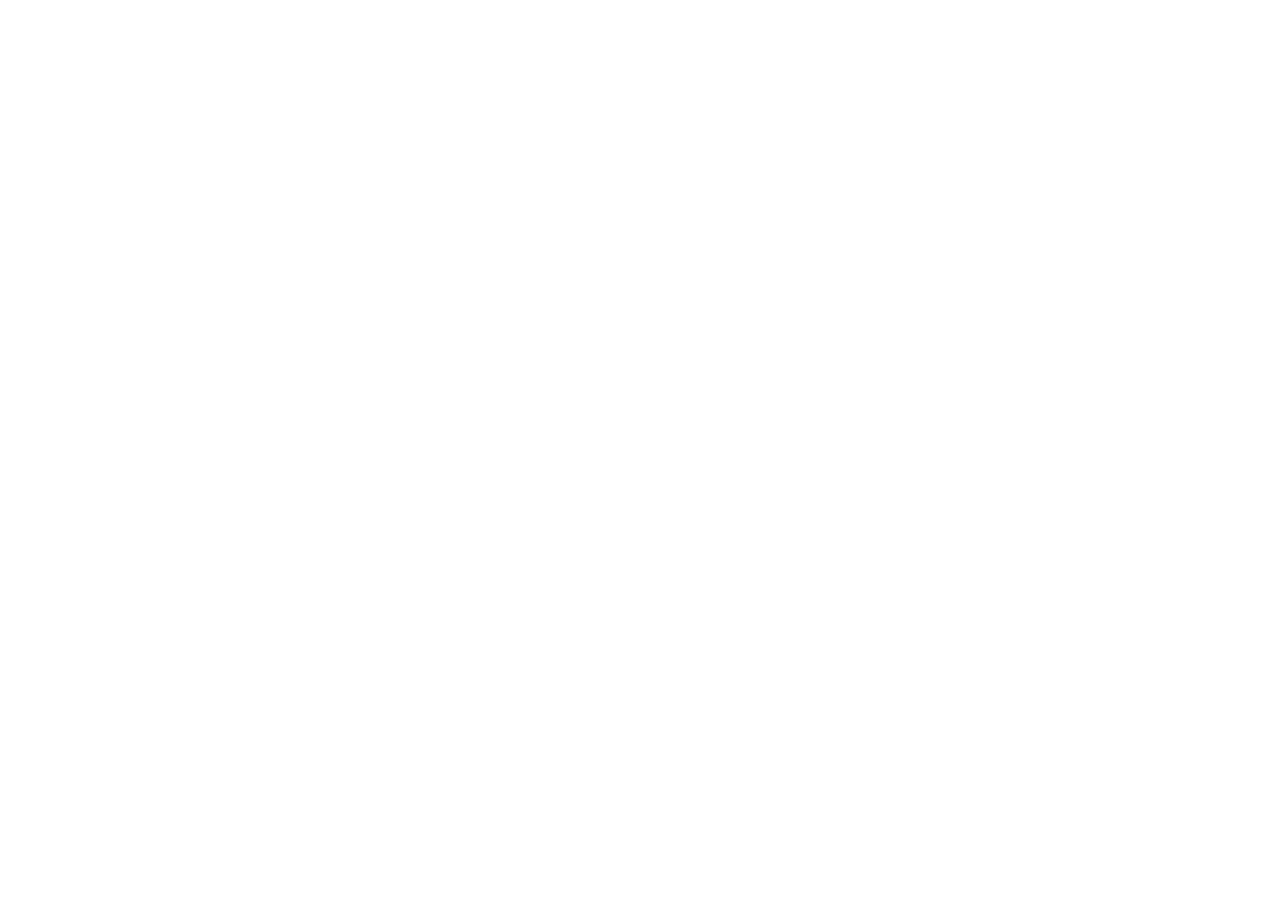
==== index.html @ e29e5796 "Initial webpage" ====
<!DOCTYPE html>
<html lang="en">
<head>
  <meta charset="UTF-8">
  <meta http-equiv="X-UA-Compatible" content="IE=edge">
  <meta name="viewport" content="width=device-width, initial-scale=1.0">
  <title>Express Wings</title>
</head>
<body>
  
</body>
</html>
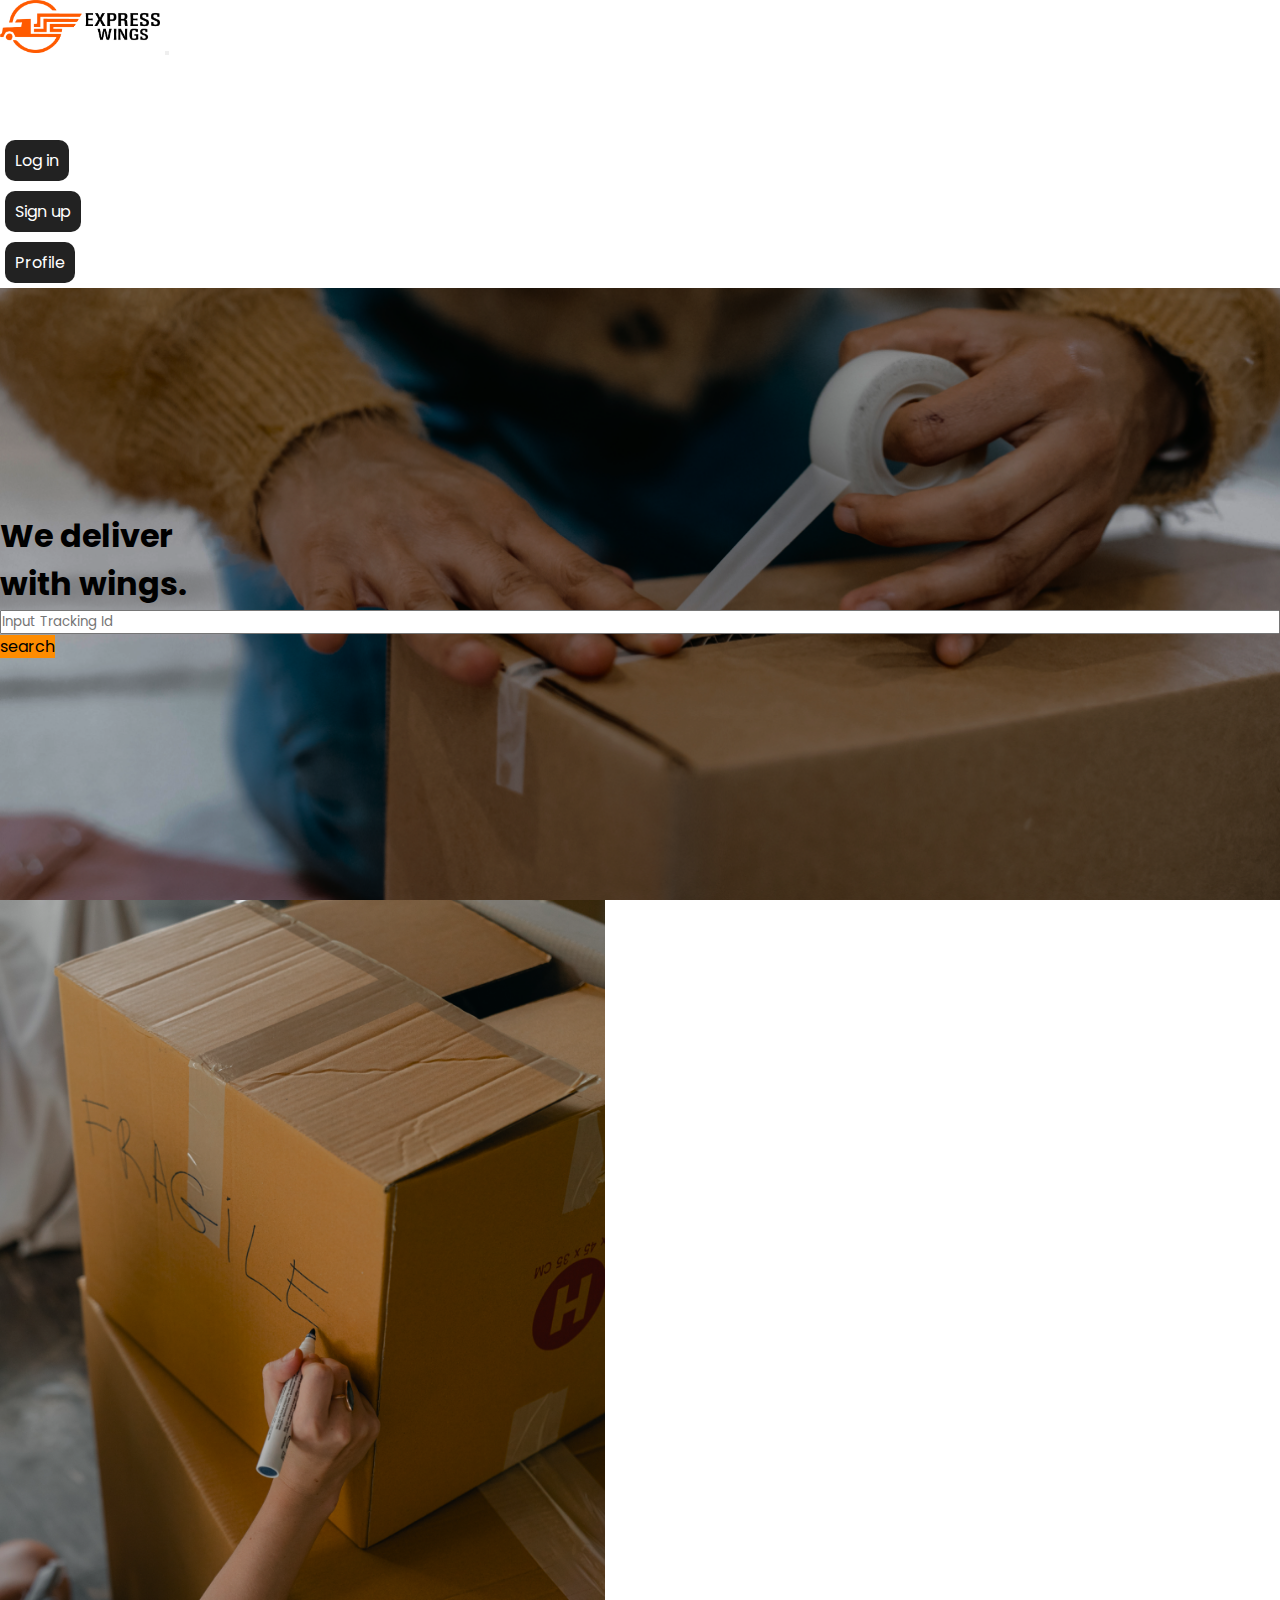
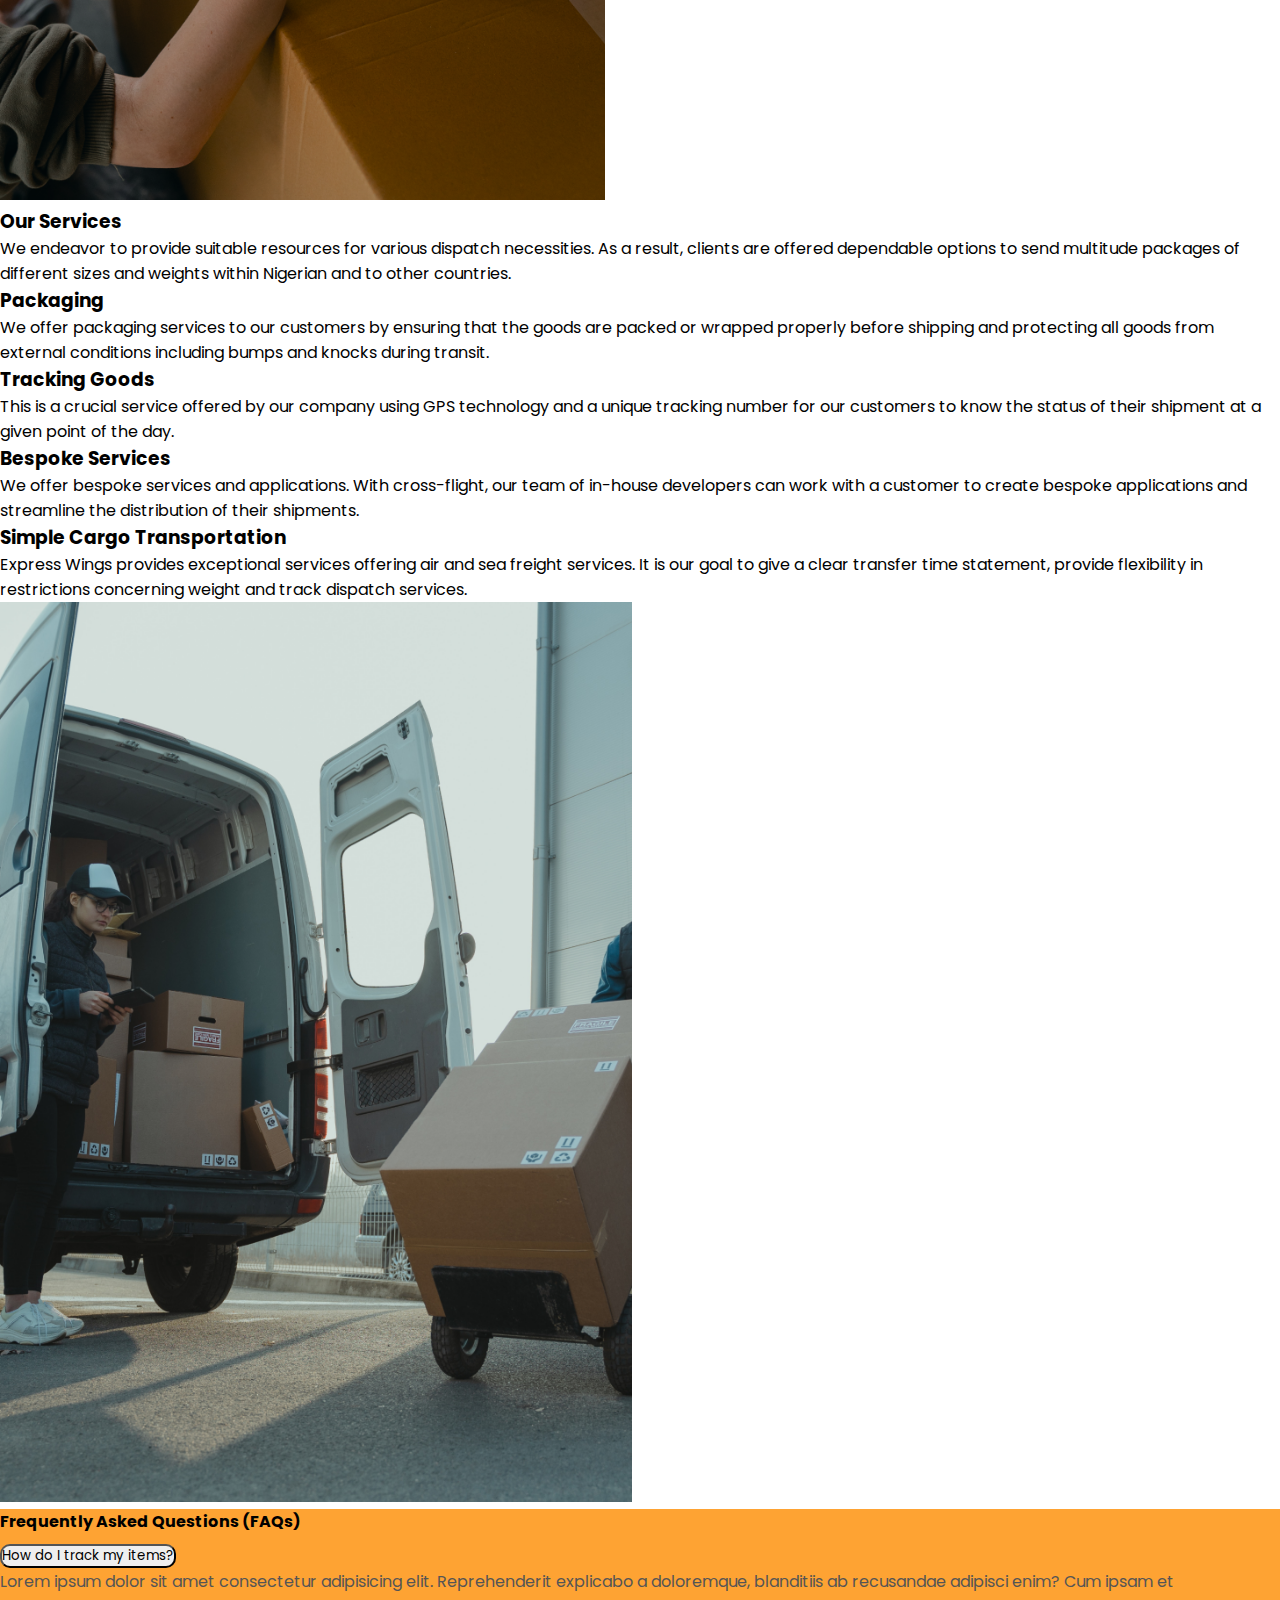
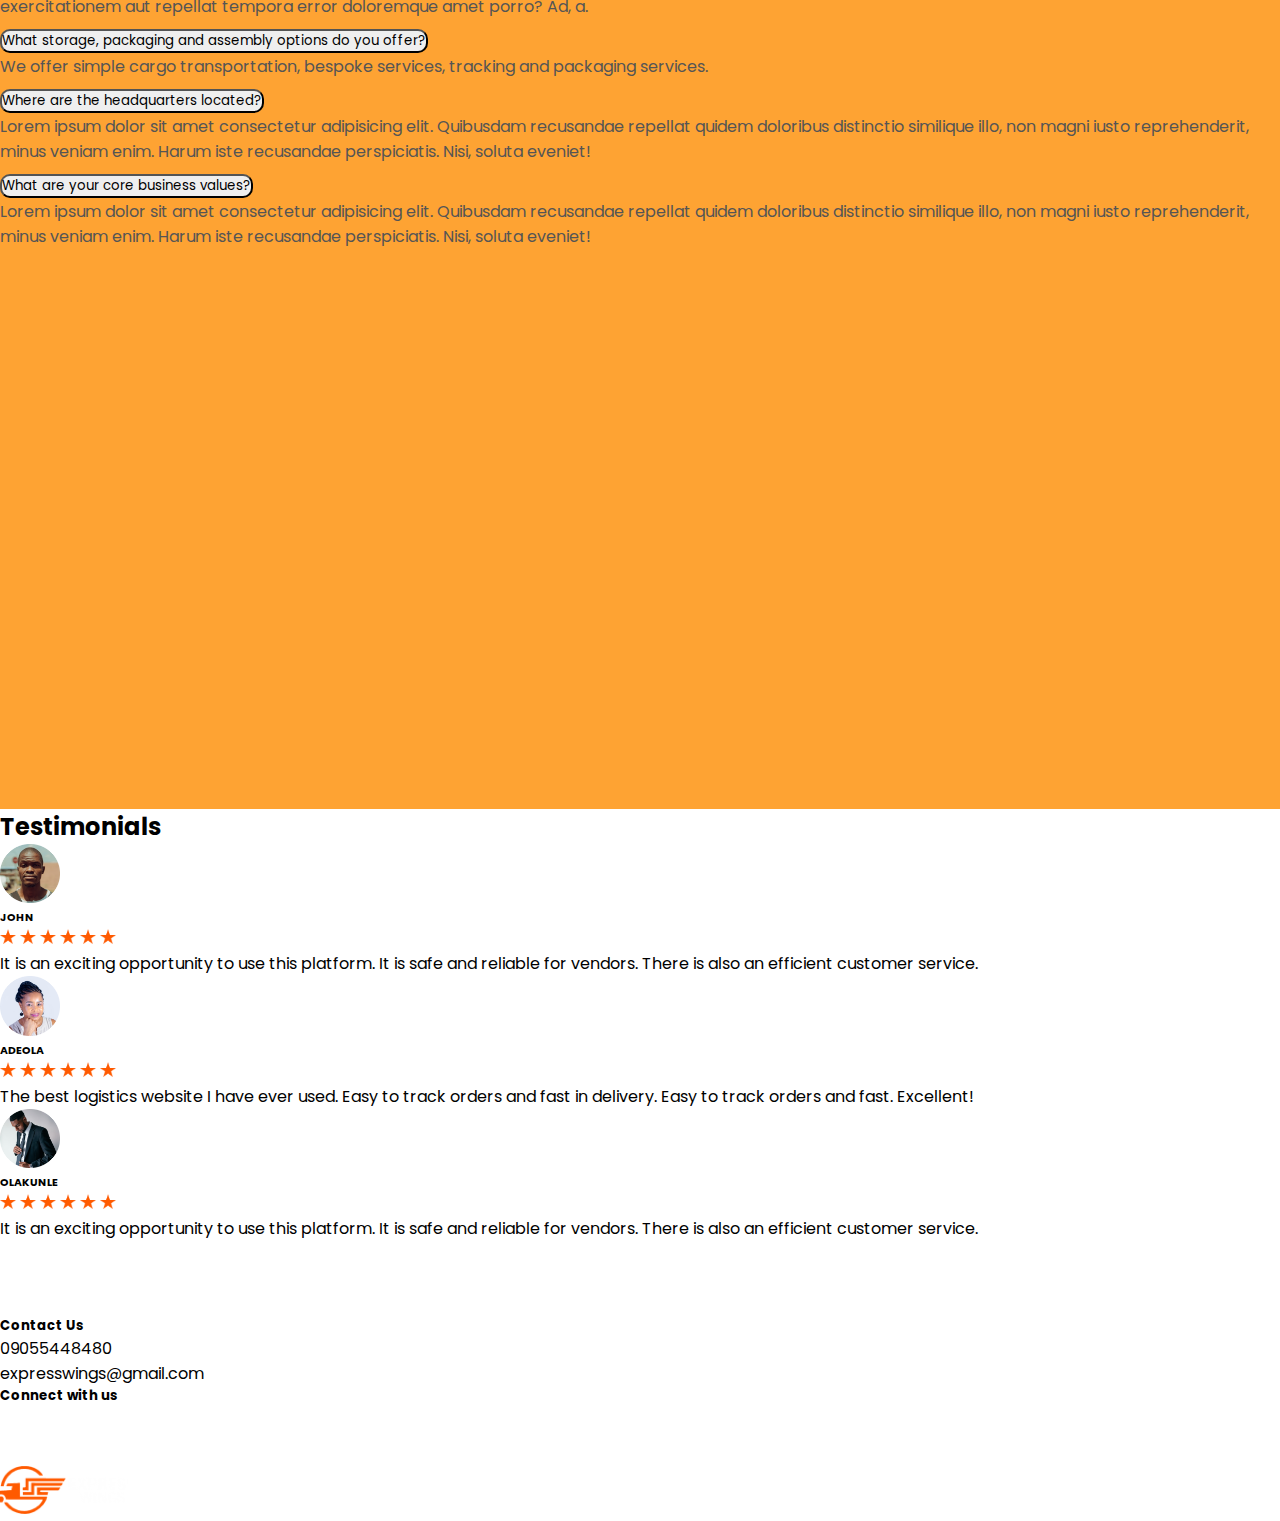
==== commit 98927425: "added other express wings webpage files" ====
--- a/index.html
+++ b/index.html
@@ -4,9 +4,260 @@
   <meta charset="UTF-8">
   <meta http-equiv="X-UA-Compatible" content="IE=edge">
   <meta name="viewport" content="width=device-width, initial-scale=1.0">
+  <link href="https://cdn.jsdelivr.net/npm/bootstrap@5.0.2/dist/css/bootstrap.min.css" rel="stylesheet" integrity="sha384-EVSTQN3/azprG1Anm3QDgpJLIm9Nao0Yz1ztcQTwFspd3yD65VohhpuuCOmLASjC" crossorigin="anonymous">
+    <link rel="stylesheet" href="style.css">
+    <link rel="stylesheet" href="./about-us/style.css">
+    <link rel="stylesheet" href="./sign-up/sign-up.css">
   <title>Express Wings</title>
 </head>
 <body>
+  <header>
+    <nav class="navbar navbar-expand-lg shadow-sm" id="heading">
+      <div class="container-fluid">
+        <a class="navbar-brand"></a> <img src="../images/expresswings-logo.png" alt="Express wings logo" class="img">
+        <button class="navbar-toggler" type="button" data-bs-toggle="collapse" data-bs-target="#navbarNav" aria-controls="navbarNav" aria-expanded="false" aria-label="Toggle navigation">
+          <span class="navbar-toggler-icon"></span>
+        </button>
+        <div class="collapse navbar-collapse" id="navbarNav">
+          <ul class="navbar-nav ms-auto">
+            <li class="nav-item">
+              <a class="nav-link active text-dark" aria-current="page" href="index.html">Home</a>
+            </li>
+            <li class="nav-item">
+              <a class="nav-link text-dark" href="./about-us/index.html">About us</a>
+            </li>
+            <li class="nav-item">
+              <a class="nav-link text-dark" href="./sorting/sorting.html">Sorting/Tracking</a>
+            </li>
+            <li class="nav-item">
+              <button class="pressme"><a href="sign-in.html" class="pressme-link">Log in</a></button>
+            </li>
+            <li class="nav-item">
+              <button class="pressme"><a href="../sign-up/sign-up.html" class="pressme-link">Sign up</a></button>
+            </li>
+            <li class="nav-item">
+              <button class="pressme"><a href="./profile/index.html" class="pressme-link">Profile</a></button>
+            </li>
+          </ul>
+        </div>
+      </div>
+    </nav>
+  </header>
+<!-- HERO SECTION -->
+  <section class="hero-section d-flex justify-content-center align-items-center">
+    <div class="w-100">
+      <div class="d-flex align-items-center justify-content-center">
+        <div>
+          <div class="text-white hero-info">
+            <h1 class="fs-1 text-center mb-5">We deliver <br /> with wings.</h1>
+            <div class="d-flex bg-light px-1 py-2 w-100 gap-4 rounded">
+              <input type="search" id="search" placeholder="Input Tracking Id" class="p-1 rounded border-0 ps-5">
+              <label for="search" class="btn bg-light pt-2 label-btn">search</label>
+            </div>
+          </div>
+        </div>
+      </div>
   
+      <div class="container ">
+        <div class="text-white d-flex justify-content-between hero-info-down">
+          <p>You Order</p>
+          <p>We Sort</p>
+          <p>We Transport</p>
+          <p>We Deliver</p>
+        </div>
+      </div>
+    </div>
+
+  </section>
+
+<!-- Services Offered -->
+  <section class="d-flex flex-column-reverse flex-md-row">
+    <div class="w-100">
+      <img src="./images/packaging.png" alt="Packaging services" class="w-100 services-img">
+    </div>
+    <div class="w-100 d-flex justify-content-center align-items-center">
+      <div class="d-flex flex-column w-75 align-items-center justify-content-center py-5 py-md-0">
+        <div class="mb-2 mb-lg-5">
+          <h3>Our Services</h3>
+          <p class="services-p">We endeavor to provide suitable resources for various dispatch necessities. As a result, clients are offered dependable options to send multitude packages of different sizes and weights within Nigerian and to other countries. </p>
+        </div>
+        <div class="mb-2 mb-lg-5">
+          <h3>Packaging</h3>
+          <p class="services-p">We offer packaging services to our customers by ensuring that the goods are packed or wrapped properly before shipping and protecting all goods from external conditions including bumps and knocks during transit.
+          </p>
+        </div>
+      </div>
+    </div>
+  </section>
+  <section class="d-flex flex-column flex-md-row">
+    <div class="w-100 d-flex justify-content-center align-items-center">
+      <div class="d-flex flex-column w-75 align-items-center justify-content-center py-5 py-md-0">
+        <div class="mb-1 mb-lg-5">
+          <h3>Tracking Goods</h3>
+          <p class="services-p">This is a crucial service offered by our company using GPS technology and a unique tracking number for our customers to know the status of their shipment at a given point of the day.</p>
+        </div>
+        <div class="mb-1 mb-lg-5">
+          <h3>Bespoke Services</h3>
+          <p class="services-p">We offer bespoke services and applications. With cross-flight, our team of in-house developers can work with a customer to create bespoke applications and streamline the distribution of their shipments.</p>
+        </div>
+        <div class="mb-1">
+          <h3>Simple Cargo Transportation</h3>
+          <p class="services-p">Express Wings provides exceptional services offering air and sea freight services. It is our goal to give a clear transfer time statement, provide flexibility in restrictions concerning weight and track dispatch services.</p>
+        </div>
+      </div>
+    </div>
+    <div class="w-100">
+      <img src="./images/tracking.png" alt="Tracking services" class="w-100 services-img">
+    </div>
+  </section>
+
+  <!-- Accordion -->
+  <section class="accord-sec w-100 d-flex justify-content-center align-items-center py-md-0 py-5">
+    <div class="accord-div w-50">
+      <h4 class="text-center text-white mb-5">Frequently Asked Questions (FAQs)</h4>
+      <div class="accordion accordion-flush" id="accordionExample">
+        <div class="accordion-item mb-3">
+          <h2 class="accordion-header" id="headingOne">
+            <button class="accordion-button" type="button" data-bs-toggle="collapse" data-bs-target="#collapseOne" aria-expanded="true" aria-controls="collapseOne">
+              How do I track my items?
+            </button>
+          </h2>
+          <div id="collapseOne" class="accordion-collapse collapse show" aria-labelledby="headingOne" data-bs-parent="#accordionExample">
+            <div class="accordion-body">
+              Lorem ipsum dolor sit amet consectetur adipisicing elit. Reprehenderit explicabo a doloremque, blanditiis ab recusandae adipisci enim? Cum ipsam et exercitationem aut repellat tempora error doloremque amet porro? Ad, a.
+            </div>
+          </div>
+        </div>
+        <div class="accordion-item mb-3">
+          <h2 class="accordion-header" id="headingTwo">
+            <button class="accordion-button collapsed" type="button" data-bs-toggle="collapse" data-bs-target="#collapseTwo" aria-expanded="false" aria-controls="collapseTwo">
+              What storage, packaging and assembly options do you offer?
+            </button>
+          </h2>
+          <div id="collapseTwo" class="accordion-collapse collapse" aria-labelledby="headingTwo" data-bs-parent="#accordionExample">
+            <div class="accordion-body">
+              We offer simple cargo transportation, bespoke services, tracking and packaging services.
+            </div>
+          </div>
+        </div>
+        <div class="accordion-item mb-3">
+          <h2 class="accordion-header" id="headingThree">
+            <button class="accordion-button collapsed" type="button" data-bs-toggle="collapse" data-bs-target="#collapseThree" aria-expanded="false" aria-controls="collapseThree">
+              Where are the headquarters located?
+            </button>
+          </h2>
+          <div id="collapseThree" class="accordion-collapse collapse" aria-labelledby="headingThree" data-bs-parent="#accordionExample">
+            <div class="accordion-body">
+              Lorem ipsum dolor sit amet consectetur adipisicing elit. Quibusdam recusandae repellat quidem doloribus distinctio similique illo, non magni iusto reprehenderit, minus veniam enim. Harum iste recusandae perspiciatis. Nisi, soluta eveniet!
+            </div>
+          </div>
+        </div>
+        <div class="accordion-item">
+          <h2 class="accordion-header" id="headingFour">
+            <button class="accordion-button collapsed" type="button" data-bs-toggle="collapse" data-bs-target="#collapseFour" aria-expanded="false" aria-controls="collapseFour">
+              What are your core business values?
+            </button>
+          </h2>
+          <div id="collapseFour" class="accordion-collapse collapse" aria-labelledby="headingFour" data-bs-parent="#accordionExample">
+            <div class="accordion-body">
+              Lorem ipsum dolor sit amet consectetur adipisicing elit. Quibusdam recusandae repellat quidem doloribus distinctio similique illo, non magni iusto reprehenderit, minus veniam enim. Harum iste recusandae perspiciatis. Nisi, soluta eveniet!
+            </div>
+          </div>
+        </div>
+      </div>
+    </div>
+  </section>
+
+
+  <!-- Testimonials -->
+  <section class="container py-5">
+    <h2 class="text-center m-5">Testimonials</h2>
+    <div class="d-flex flex-column flex-md-row gap-3">
+      <div class="text-start shadow-sm">
+        <div class="card-body">
+          <div class="d-flex gap-4 mb-3">
+            <div><img src="./images/john.png" alt="John" class="rounded-circle card-img"></div>
+            <div>
+              <h6 class="card-title">JOHN</h6>
+              <img src="./images/star.png" alt="star">
+              <img src="./images/star.png" alt="star">
+              <img src="./images/star.png" alt="star">
+              <img src="./images/star.png" alt="star">
+              <img src="./images/star.png" alt="star">
+              <img src="./images/star.png" alt="star">
+            </div>
+          </div>
+          <p class="card-text">It is an exciting opportunity to use this platform. It is safe and reliable for vendors. There is also an efficient customer service.</p>
+        </div>
+      </div>
+      <div class="text-start shadow-sm">
+        <div class="card-body">
+          <div class="d-flex gap-4 mb-3">
+            <div><img src="./images/adeola.png" alt="adeola" class="rounded-circle card-img"></div>
+            <div>
+              <h6 class="card-title">ADEOLA</h6>
+              <img src="./images/star.png" alt="star">
+              <img src="./images/star.png" alt="star">
+              <img src="./images/star.png" alt="star">
+              <img src="./images/star.png" alt="star">
+              <img src="./images/star.png" alt="star">
+              <img src="./images/star.png" alt="star">
+            </div>
+          </div>
+          <p class="card-text">The best logistics website I have ever used. Easy to track orders and fast in delivery. Easy to track orders and fast. Excellent! </p>
+        </div>
+      </div>
+      <div class="text-start shadow-sm">
+        <div class="card-body">
+          <div class="d-flex gap-4 mb-3">
+            <div><img src="./images/olakunle.png" alt="olakunle" class="rounded-circle card-img"></div>
+            <div>
+              <h6 class="card-title">OLAKUNLE</h6>
+              <img src="./images/star.png" alt="star">
+              <img src="./images/star.png" alt="star">
+              <img src="./images/star.png" alt="star">
+              <img src="./images/star.png" alt="star">
+              <img src="./images/star.png" alt="star">
+              <img src="./images/star.png" alt="star">
+            </div>
+          </div>
+          <p class="card-text">It is an exciting opportunity to use this platform. It is safe and reliable for vendors. There is also an efficient customer service.</p>
+        </div>
+      </div>
+    </div>
+  </section>
+
+  <!-- Footer -->
+  <footer class="bg-dark text-white py-5">
+    <div class="container d-flex flex-column flex-md-row justify-content-between gap-5">
+      <div>
+        <ul class="p-0 about-lists">
+          <li><a href="#">About Services</a></li>
+          <li><a href="#">Terms and Conditions</a></li>
+          <li><a href="#">Blog</a></li>
+        </ul>
+      </div>
+      <div>
+        <h5>Contact Us</h5>
+        <p class="mb-0">09055448480</p>
+        <p>expresswings@gmail.com</p>
+      </div>
+      <div>
+        <h5 class="mb-5">Connect with  us</h5>
+        <a href="#"><img src="../images/facebook.png" alt="facebook"></a>
+        <a href="#"><img src="../images/Twitter.png" alt="twitter" class="ms-3"></a>
+        <a href="#"><img src="../images/Instagram.png" alt="facebook"></a>
+      </div>
+    </div>
+    <div class="d-flex justify-content-center">
+      <img src="../images/about-logo.png" alt="Logo" class="me-5 footer-img">
+    </div>
+  </footer>
+
+  <script
+      src="https://cdn.jsdelivr.net/npm/bootstrap@5.1.3/dist/js/bootstrap.bundle.min.js"
+      integrity="sha384-ka7Sk0Gln4gmtz2MlQnikT1wXgYsOg+OMhuP+IlRH9sENBO0LRn5q+8nbTov4+1p"
+      crossorigin="anonymous"
+    ></script>
 </body>
 </html>--- a/style.css
+++ b/style.css
@@ -0,0 +1,82 @@
+@import url('https://fonts.googleapis.com/css2?family=Poppins:ital,wght@0,100;0,200;0,300;0,400;0,500;0,600;0,700;0,800;0,900;1,100;1,200;1,300;1,400;1,500;1,600;1,700;1,800;1,900&family=Roboto:ital,wght@0,100;0,300;0,400;1,100;1,300;1,400&display=swap');
+
+* {
+  padding: 0;
+  margin: 0;
+  box-sizing: border-box;
+}
+
+
+.hero-section {
+  background-image: url(./images/hero.png);
+  background-position: center;
+  background-repeat: no-repeat;
+  background-size: cover;
+  width: 100%;
+  height: 100vh;
+
+}
+
+.hero-info {
+  height: fit-content;
+  width: 100%;
+  padding-top: 40%;
+}
+
+.hero-info-down {
+  padding-top: 20%;
+}
+
+
+#search {
+  width: 100%;
+}
+
+.label-btn {
+  background-color: rgb(254, 140, 0) !important;
+}
+
+/* Services */
+.services-p {
+  font-size: 1rem;
+}
+
+.services-img {
+  height: 100vh;
+}
+
+.card-img{
+  width: 60px;
+}
+
+h6 ~ img {
+  width: 16px;
+}
+
+/* Accordion */
+.accord-sec {
+  background-color: rgba(254, 140, 0, 0.8) !important;
+  height: 100vh;
+}
+
+.accordion-item, .accordion-button {
+  border-radius: 10px !important;
+}
+
+.accordion-body {
+  color: #555 !important;
+}
+
+@media screen and (max-width:580px){
+  .accord-div {
+    width: 90% !important;
+  }
+
+  .services-img {
+    height: 500px;
+  }
+
+  .accord-sec {
+    height: fit-content;
+  }
+}--- a/about-us/style.css
+++ b/about-us/style.css
@@ -0,0 +1,86 @@
+
+@import url('https://fonts.googleapis.com/css2?family=Poppins:wght@400;600;700&display=swap');
+
+
+* {
+  box-sizing: border-box;
+  padding: 0;
+  margin: 0;
+  font-family: 'Poppins', sans-serif;
+}
+
+.about-body {
+  width: 100%;
+  background-color: #fff !important;
+  background-image: none !important;
+}
+/* Hero section */
+
+.hero-sec {
+  height: 100vh;
+  width: 100%;
+}
+
+.img-div {
+  width: 100%;
+}
+
+.img-div img {
+  width: 70%;
+}
+/* Section 2 */
+
+.sec-2 {
+  background: url(../images/about-us-2.png);
+  background-repeat: no-repeat;
+  background-size: cover;
+  background-position: center;
+  height: 500px;
+  width: 100%;
+}
+
+.sec-2-div {
+  font-size: 10%;
+}
+
+.button {
+  background-color: rgb(223, 134, 26) !important;
+}
+
+
+
+/* Footer */
+
+.about-lists {
+  list-style-type: none;
+}
+
+li a {
+  color: #fff;
+  text-decoration: none;
+  font-size: 1rem;
+}
+
+.footer-img {
+  margin-top: 20px;
+  width: 8rem;
+}
+
+@media screen and (max-width: 768px) {
+  .hero-sec {
+    height: fit-content;
+  }
+
+  .img-div img {
+    width: 70%;
+  }
+
+  .hero-info {
+    width: 100% !important;
+    font-size: 1rem;
+  }
+
+  .footer-img {
+    margin-top: 50px;
+  }
+}--- a/sign-up/sign-up.css
+++ b/sign-up/sign-up.css
@@ -0,0 +1,127 @@
+@import url('https://fonts.googleapis.com/css2?family=Poppins:ital,wght@0,100;0,200;0,300;0,400;0,500;0,600;0,700;0,800;0,900;1,100;1,200;1,300;1,400;1,500;1,600;1,700;1,800;1,900&family=Roboto:ital,wght@0,100;0,300;0,400;1,100;1,300;1,400&display=swap');
+
+* {
+  padding: 0;
+  margin: 0;
+  box-sizing: border-box;
+}
+
+.body {
+  background-image: url(../images/background.png);
+  background-position: center;
+  background-repeat: no-repeat;
+  background-size: cover;
+  width: 100%;
+}
+
+/* Navigation */
+
+#heading{
+  background-color: white;
+  position: fixed;
+  top: 0;
+  left: 0;
+  right: 0;
+  z-index: 5;
+}
+
+.navbar{
+  font-weight: 200;
+}
+
+.img{
+  width: 10rem;
+}
+
+.pressme{
+  background-color:#222;
+  color: white;
+  border-radius: 10px;
+  border: none;
+  margin: 5px;
+  padding: 8px 10px;
+
+}
+
+.pressme:hover{
+  background-color: #222;
+}
+
+
+.pressme-link {
+  text-decoration: none;
+  color: #fff;
+}
+/* FORM */
+
+.form-div {
+  width: 100%;
+  height: 100vh;
+}
+
+.form {
+  width: 50%;
+  height: fit-content;
+  padding: 2% 3%;
+  background-color: rgba(254, 140, 0, 0.7);
+  font-size: 0.9rem;
+  font-weight: bold;
+}
+
+#submit {
+  background-color: #333;
+  color: #fff;
+  border: 3px solid #333;
+  transition: 1s;
+}
+
+#submit:hover {
+  background-color: #222;
+}
+
+.link {
+  color: #fff;
+  font-size: 14px;
+  text-decoration: none;
+}
+.link:hover {
+  color: #333;
+}
+
+/* Password recovery */
+.my-btn {
+  background-color: rgba(254, 140, 0, 0.7); 
+  border-color: rgba(254, 140, 0, 0.7);
+  width: 100%;
+  border: none;
+  transition: 1s;
+}
+
+.my-btn:hover {
+  background-color: rgba(223, 134, 26, 0.7); 
+}
+
+.my-btn a {
+  text-decoration: none;
+}
+
+/* FOOTER */
+
+.about-lists {
+  list-style-type: none;
+}
+
+.about-link {
+  color: #fff;
+  text-decoration: none;
+  font-size: 1rem;
+}
+
+
+@media screen and (max-width: 768px) {
+  .form {
+    width: 80%;
+  }
+}
+
+
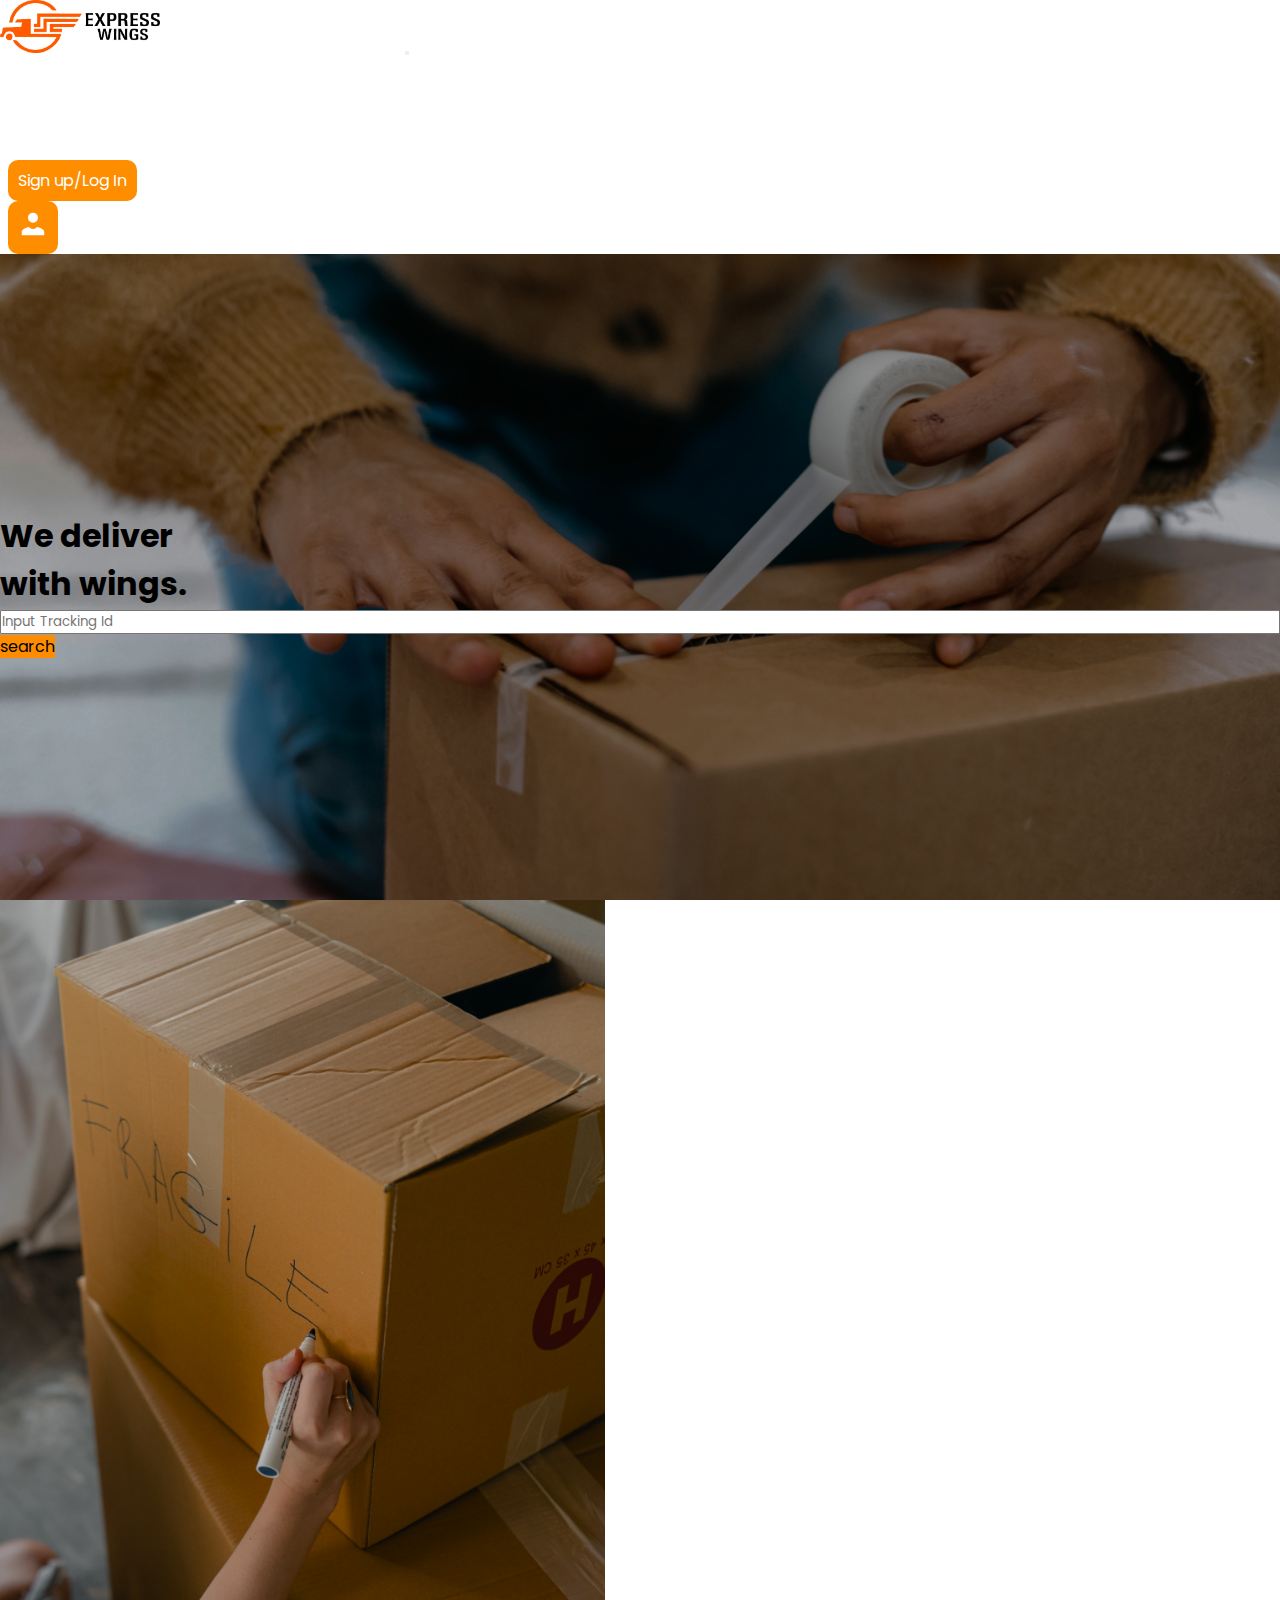
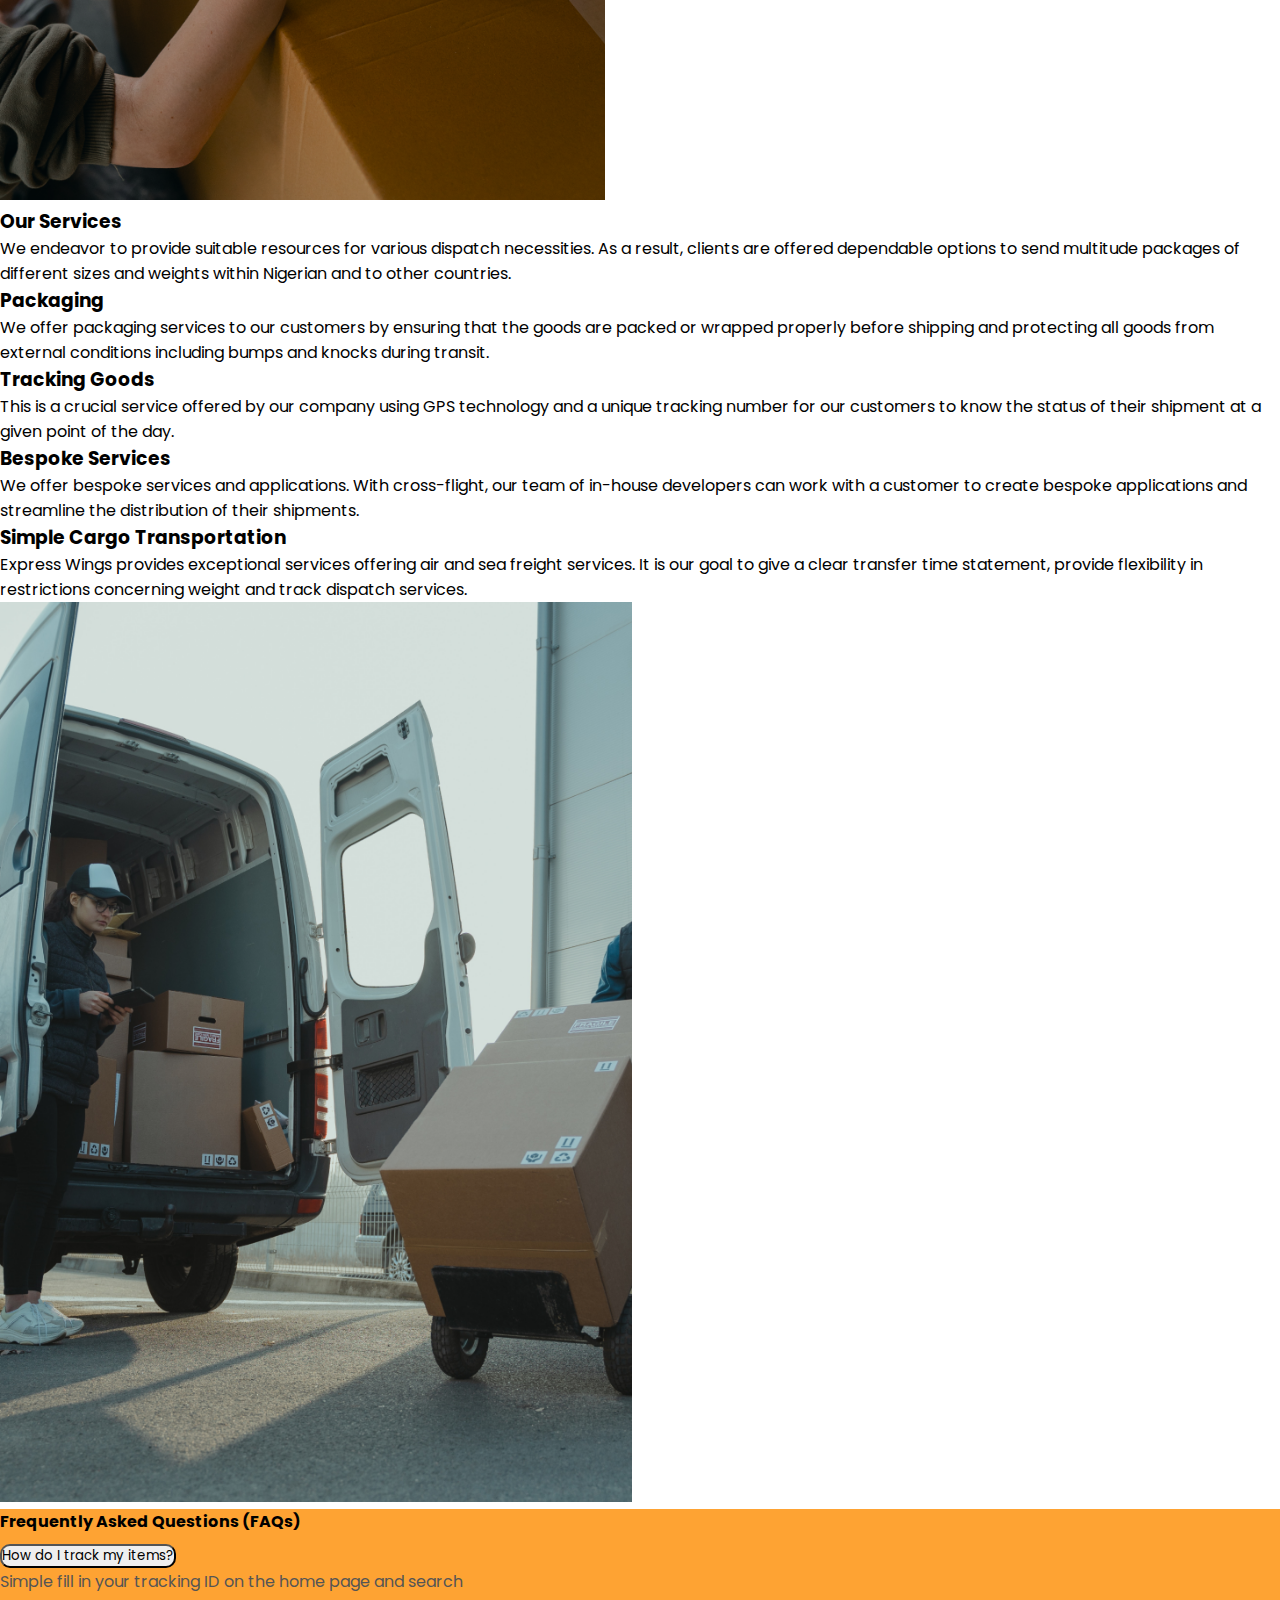
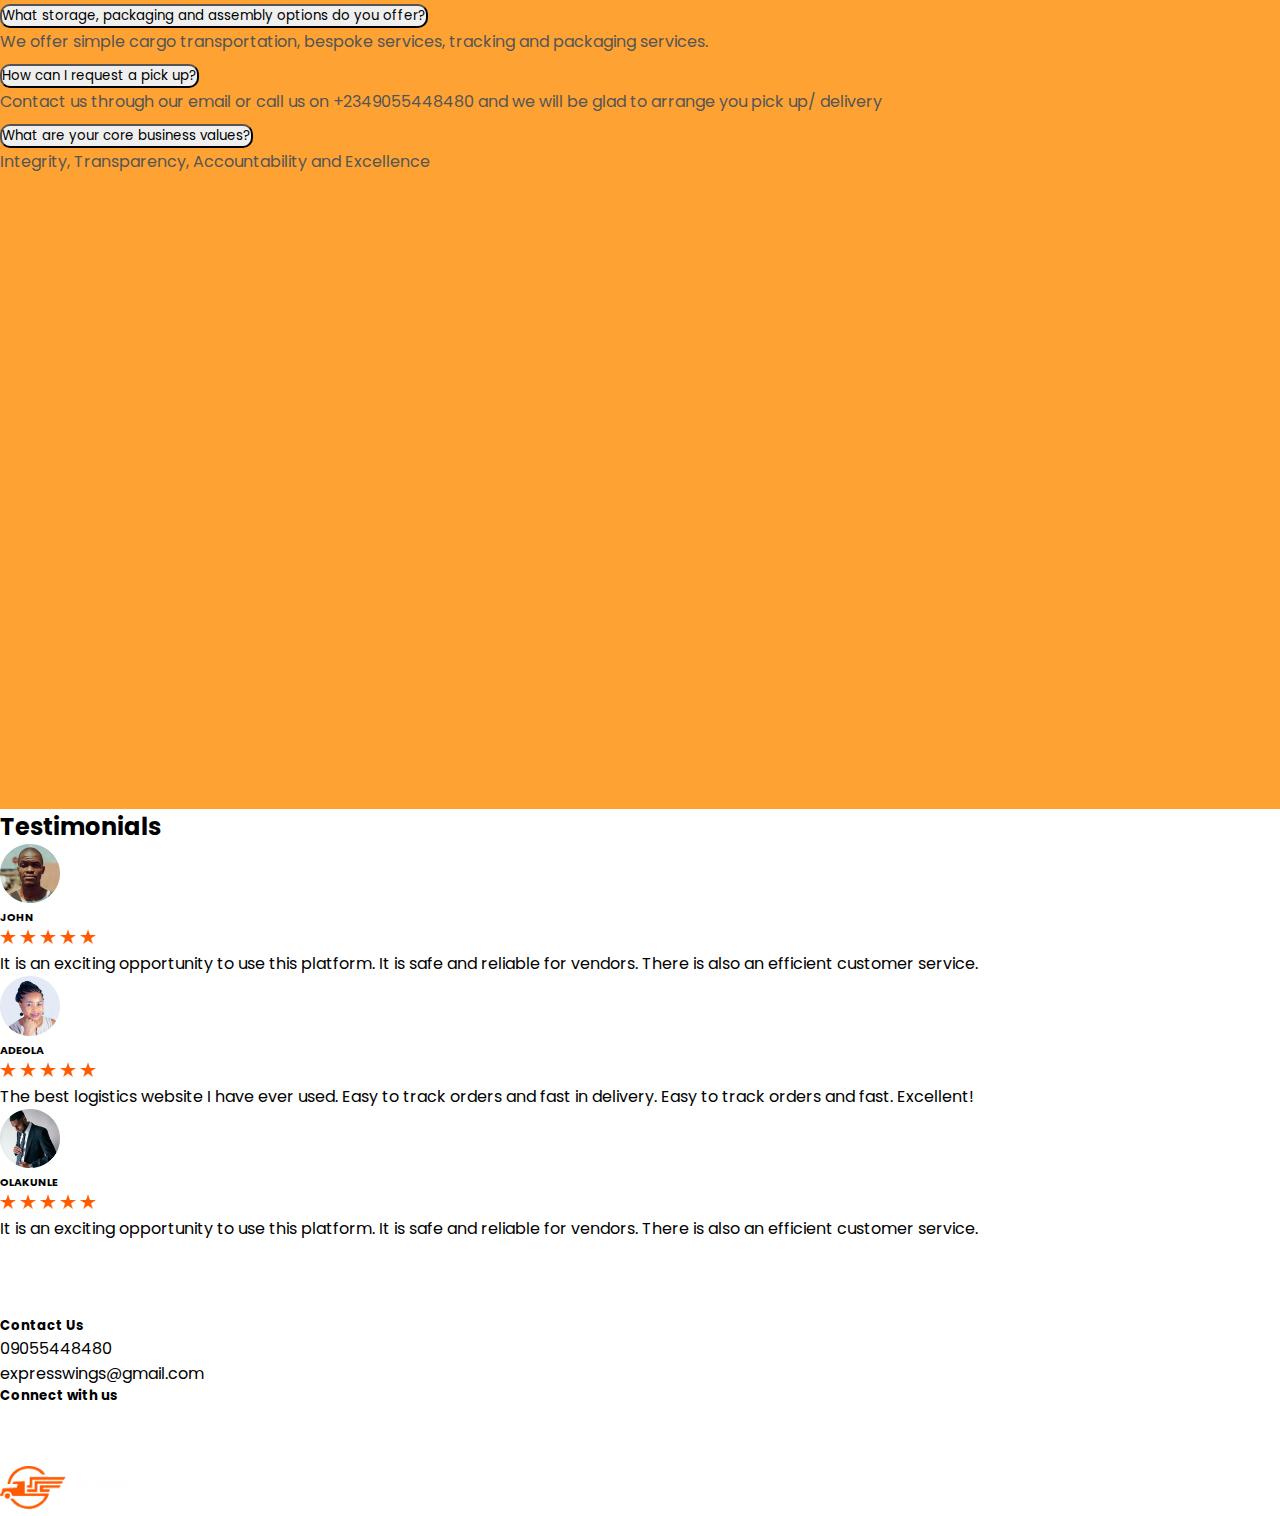
==== commit 5e434dfe: "adjusted the rsponsiveness of the webpage" ====
--- a/index.html
+++ b/index.html
@@ -5,9 +5,11 @@
   <meta http-equiv="X-UA-Compatible" content="IE=edge">
   <meta name="viewport" content="width=device-width, initial-scale=1.0">
   <link href="https://cdn.jsdelivr.net/npm/bootstrap@5.0.2/dist/css/bootstrap.min.css" rel="stylesheet" integrity="sha384-EVSTQN3/azprG1Anm3QDgpJLIm9Nao0Yz1ztcQTwFspd3yD65VohhpuuCOmLASjC" crossorigin="anonymous">
+  <link rel="stylesheet" href="https://cdnjs.cloudflare.com/ajax/libs/font-awesome/6.1.1/css/all.min.css" integrity="sha512-KfkfwYDsLkIlwQp6LFnl8zNdLGxu9YAA1QvwINks4PhcElQSvqcyVLLD9aMhXd13uQjoXtEKNosOWaZqXgel0g==" crossorigin="anonymous" referrerpolicy="no-referrer" />
     <link rel="stylesheet" href="style.css">
     <link rel="stylesheet" href="./about-us/style.css">
     <link rel="stylesheet" href="./sign-up/sign-up.css">
+    <link rel="shortcut icon" href="./images/favicon.png" type="image/x-icon">
   <title>Express Wings</title>
 </head>
 <body>
@@ -15,8 +17,8 @@
     <nav class="navbar navbar-expand-lg shadow-sm" id="heading">
       <div class="container-fluid">
         <a class="navbar-brand"></a> <img src="../images/expresswings-logo.png" alt="Express wings logo" class="img">
-        <button class="navbar-toggler" type="button" data-bs-toggle="collapse" data-bs-target="#navbarNav" aria-controls="navbarNav" aria-expanded="false" aria-label="Toggle navigation">
-          <span class="navbar-toggler-icon"></span>
+        <button class="navbar-toggler" style="margin-left: 15rem;" type="button" data-bs-toggle="collapse" data-bs-target="#navbarNav" aria-controls="navbarNav" aria-expanded="false" aria-label="Toggle navigation">
+          <span class="navbar-toggler-icon fs-1 mt-2"><i class="fa-solid fa-bars"></i></span>
         </button>
         <div class="collapse navbar-collapse" id="navbarNav">
           <ul class="navbar-nav ms-auto">
@@ -27,16 +29,19 @@
               <a class="nav-link text-dark" href="./about-us/index.html">About us</a>
             </li>
             <li class="nav-item">
-              <a class="nav-link text-dark" href="./sorting/sorting.html">Sorting/Tracking</a>
-            </li>
-            <li class="nav-item">
+              <a class="nav-link text-dark" href="./sorting/sorting.html">Sorting</a>
+            </li>
+            <li class="nav-item">
+              <a class="nav-link text-dark" href="./analysis.html">Analysis</a>
+            </li>
+            <!-- <li class="nav-item">
               <button class="pressme"><a href="sign-in.html" class="pressme-link">Log in</a></button>
-            </li>
-            <li class="nav-item">
-              <button class="pressme"><a href="../sign-up/sign-up.html" class="pressme-link">Sign up</a></button>
-            </li>
-            <li class="nav-item">
-              <button class="pressme"><a href="./profile/index.html" class="pressme-link">Profile</a></button>
+            </li> -->
+            <li class="nav-item">
+              <button class="pressme"><a href="../sign-up/sign-up.html" class="pressme-link">Sign up/Log In</a></button>
+            </li>
+            <li class="nav-item">
+              <button class="pressme rounded-circle p-1"><a href="./profile/index.html" class="pressme-link"><img src="../images/User (1).png" alt="user icon"></a></button>
             </li>
           </ul>
         </div>
@@ -45,7 +50,7 @@
   </header>
 <!-- HERO SECTION -->
   <section class="hero-section d-flex justify-content-center align-items-center">
-    <div class="w-100">
+    <div class="w-100 container">
       <div class="d-flex align-items-center justify-content-center">
         <div>
           <div class="text-white hero-info">
@@ -124,7 +129,7 @@
           </h2>
           <div id="collapseOne" class="accordion-collapse collapse show" aria-labelledby="headingOne" data-bs-parent="#accordionExample">
             <div class="accordion-body">
-              Lorem ipsum dolor sit amet consectetur adipisicing elit. Reprehenderit explicabo a doloremque, blanditiis ab recusandae adipisci enim? Cum ipsam et exercitationem aut repellat tempora error doloremque amet porro? Ad, a.
+              Simple fill in your tracking ID on the home page and search
             </div>
           </div>
         </div>
@@ -143,12 +148,12 @@
         <div class="accordion-item mb-3">
           <h2 class="accordion-header" id="headingThree">
             <button class="accordion-button collapsed" type="button" data-bs-toggle="collapse" data-bs-target="#collapseThree" aria-expanded="false" aria-controls="collapseThree">
-              Where are the headquarters located?
+              How can I request a pick up?
             </button>
           </h2>
           <div id="collapseThree" class="accordion-collapse collapse" aria-labelledby="headingThree" data-bs-parent="#accordionExample">
             <div class="accordion-body">
-              Lorem ipsum dolor sit amet consectetur adipisicing elit. Quibusdam recusandae repellat quidem doloribus distinctio similique illo, non magni iusto reprehenderit, minus veniam enim. Harum iste recusandae perspiciatis. Nisi, soluta eveniet!
+              Contact us through our email or call us on +2349055448480 and we will be glad to arrange you pick up/ delivery
             </div>
           </div>
         </div>
@@ -160,7 +165,7 @@
           </h2>
           <div id="collapseFour" class="accordion-collapse collapse" aria-labelledby="headingFour" data-bs-parent="#accordionExample">
             <div class="accordion-body">
-              Lorem ipsum dolor sit amet consectetur adipisicing elit. Quibusdam recusandae repellat quidem doloribus distinctio similique illo, non magni iusto reprehenderit, minus veniam enim. Harum iste recusandae perspiciatis. Nisi, soluta eveniet!
+              Integrity, Transparency, Accountability and Excellence
             </div>
           </div>
         </div>
@@ -184,7 +189,6 @@
               <img src="./images/star.png" alt="star">
               <img src="./images/star.png" alt="star">
               <img src="./images/star.png" alt="star">
-              <img src="./images/star.png" alt="star">
             </div>
           </div>
           <p class="card-text">It is an exciting opportunity to use this platform. It is safe and reliable for vendors. There is also an efficient customer service.</p>
@@ -201,7 +205,6 @@
               <img src="./images/star.png" alt="star">
               <img src="./images/star.png" alt="star">
               <img src="./images/star.png" alt="star">
-              <img src="./images/star.png" alt="star">
             </div>
           </div>
           <p class="card-text">The best logistics website I have ever used. Easy to track orders and fast in delivery. Easy to track orders and fast. Excellent! </p>
@@ -213,7 +216,6 @@
             <div><img src="./images/olakunle.png" alt="olakunle" class="rounded-circle card-img"></div>
             <div>
               <h6 class="card-title">OLAKUNLE</h6>
-              <img src="./images/star.png" alt="star">
               <img src="./images/star.png" alt="star">
               <img src="./images/star.png" alt="star">
               <img src="./images/star.png" alt="star">
--- a/style.css
+++ b/style.css
@@ -4,6 +4,7 @@
   padding: 0;
   margin: 0;
   box-sizing: border-box;
+  font-family: 'Poppins', sans-serif;
 }
 
 
--- a/sign-up/sign-up.css
+++ b/sign-up/sign-up.css
@@ -4,6 +4,7 @@
   padding: 0;
   margin: 0;
   box-sizing: border-box;
+  font-family: 'Poppins', sans-serif;
 }
 
 .body {
@@ -34,17 +35,17 @@
 }
 
 .pressme{
-  background-color:#222;
+  background-color:#FE8D00;
   color: white;
   border-radius: 10px;
   border: none;
-  margin: 5px;
+  margin: 0px 8px;
   padding: 8px 10px;
 
 }
 
 .pressme:hover{
-  background-color: #222;
+  background-color: #c27211;
 }
 
 
@@ -63,15 +64,15 @@
   width: 50%;
   height: fit-content;
   padding: 2% 3%;
-  background-color: rgba(254, 140, 0, 0.7);
+  background-color: #FE8D00;
   font-size: 0.9rem;
   font-weight: bold;
 }
 
 #submit {
-  background-color: #333;
+  background-color: #260E01;
   color: #fff;
-  border: 3px solid #333;
+  border: none;
   transition: 1s;
 }
 
@@ -122,6 +123,16 @@
   .form {
     width: 80%;
   }
+
+  .pressme {
+    margin: 10px 0px;
+  }
+
+  .img {
+    width: 6rem;
+    margin-left: -18rem;
+  }
+
 }
 
 
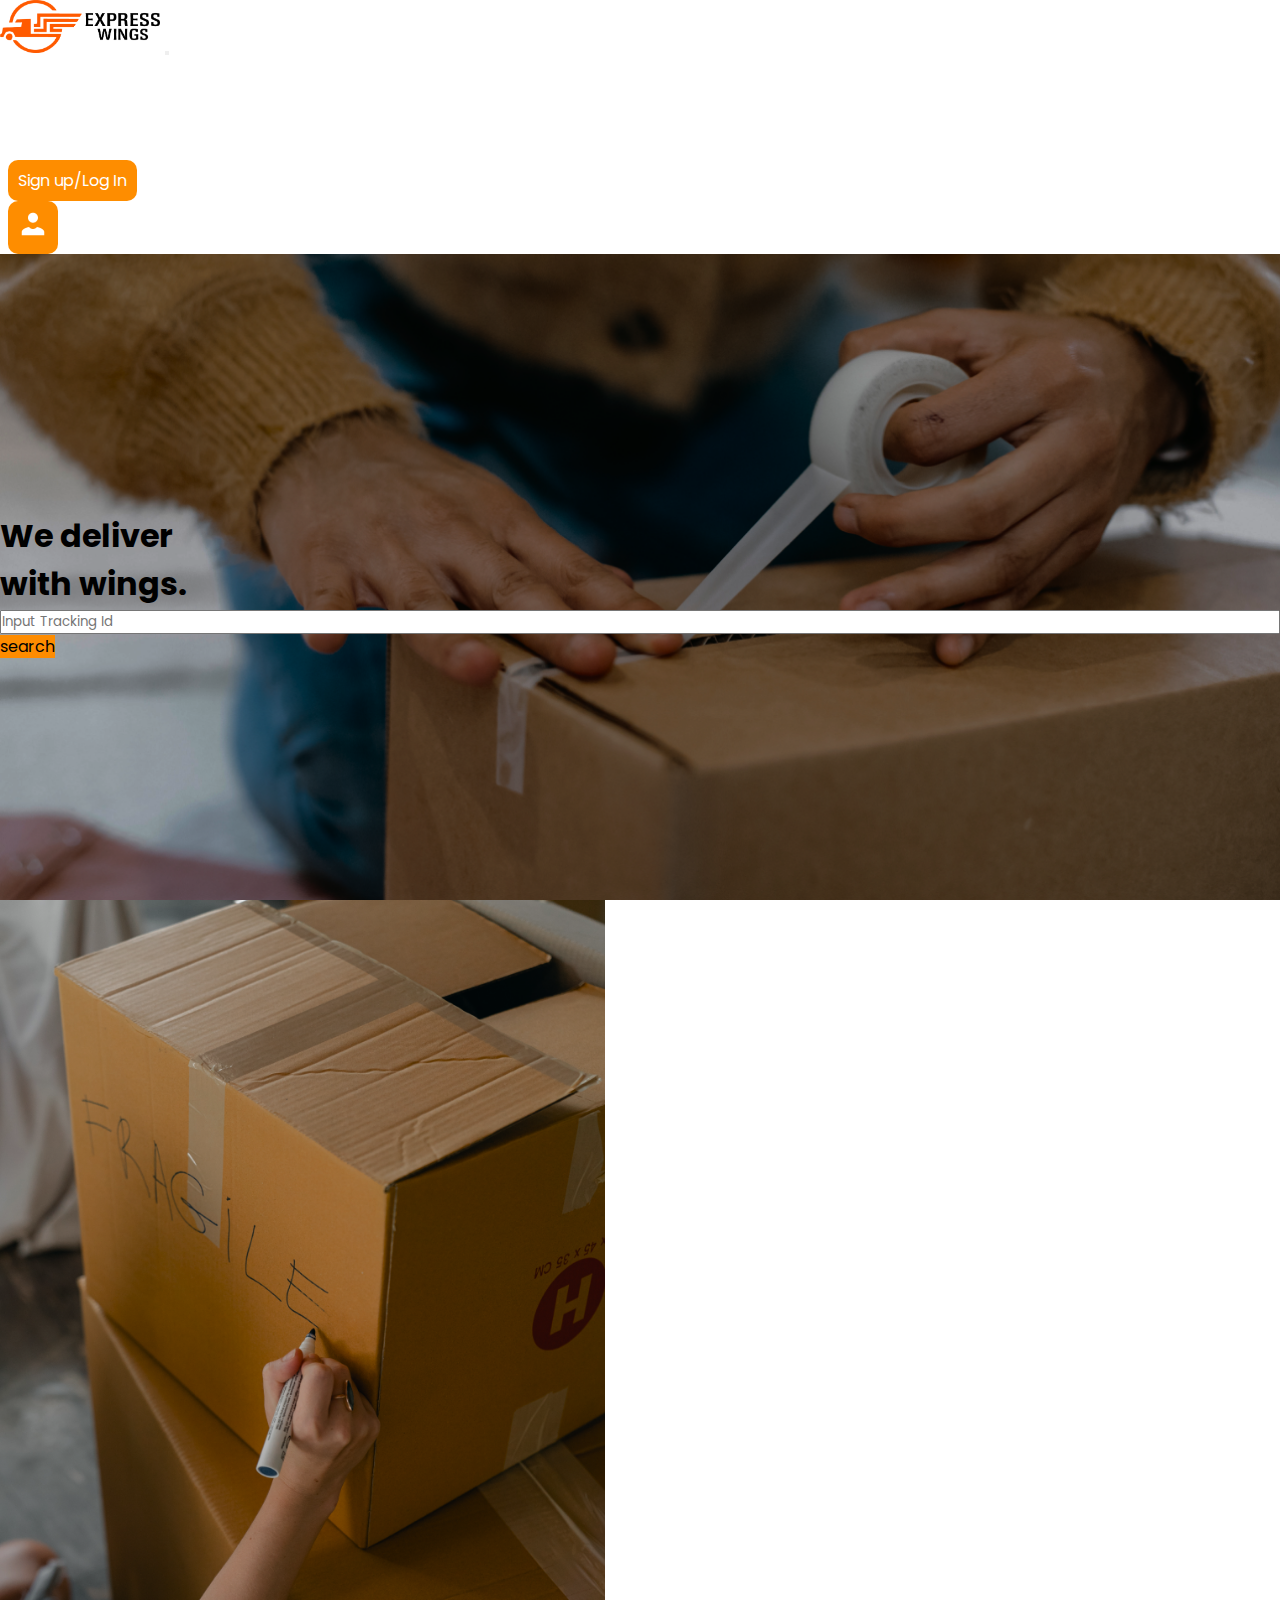
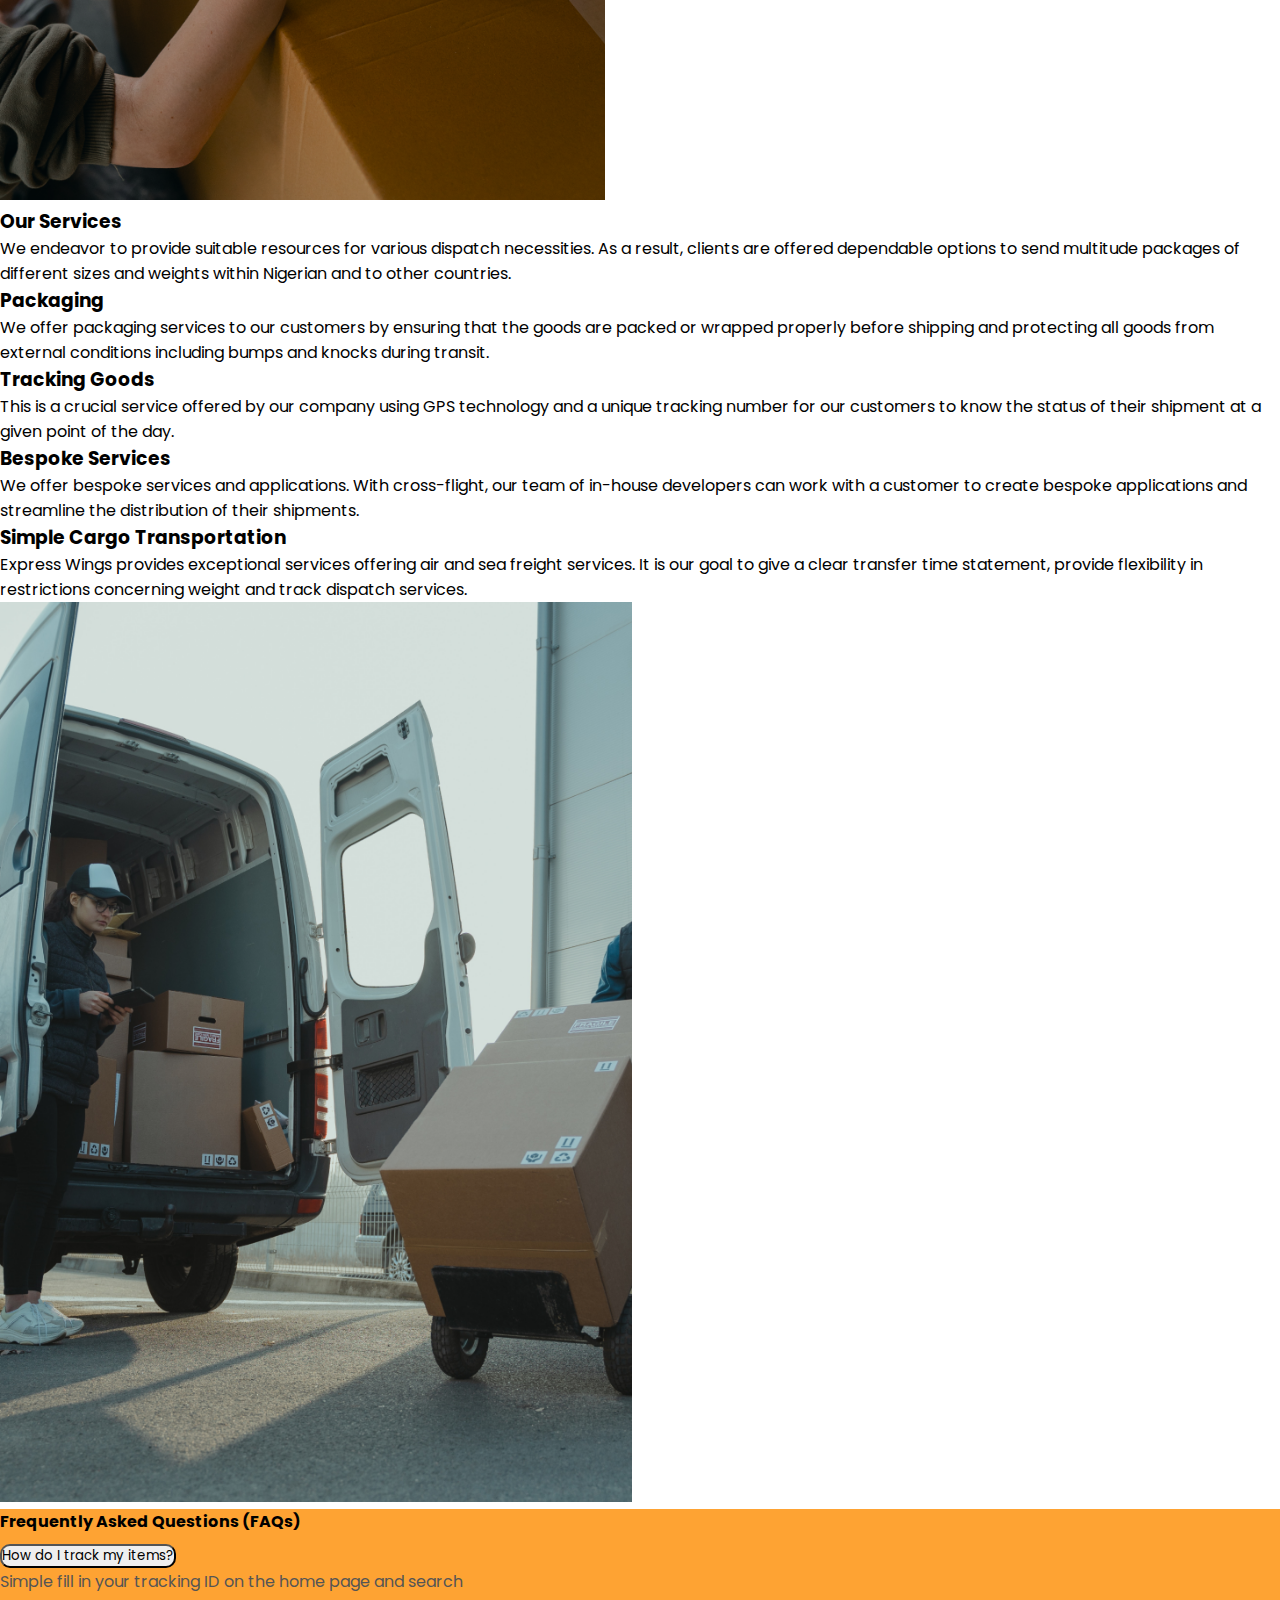
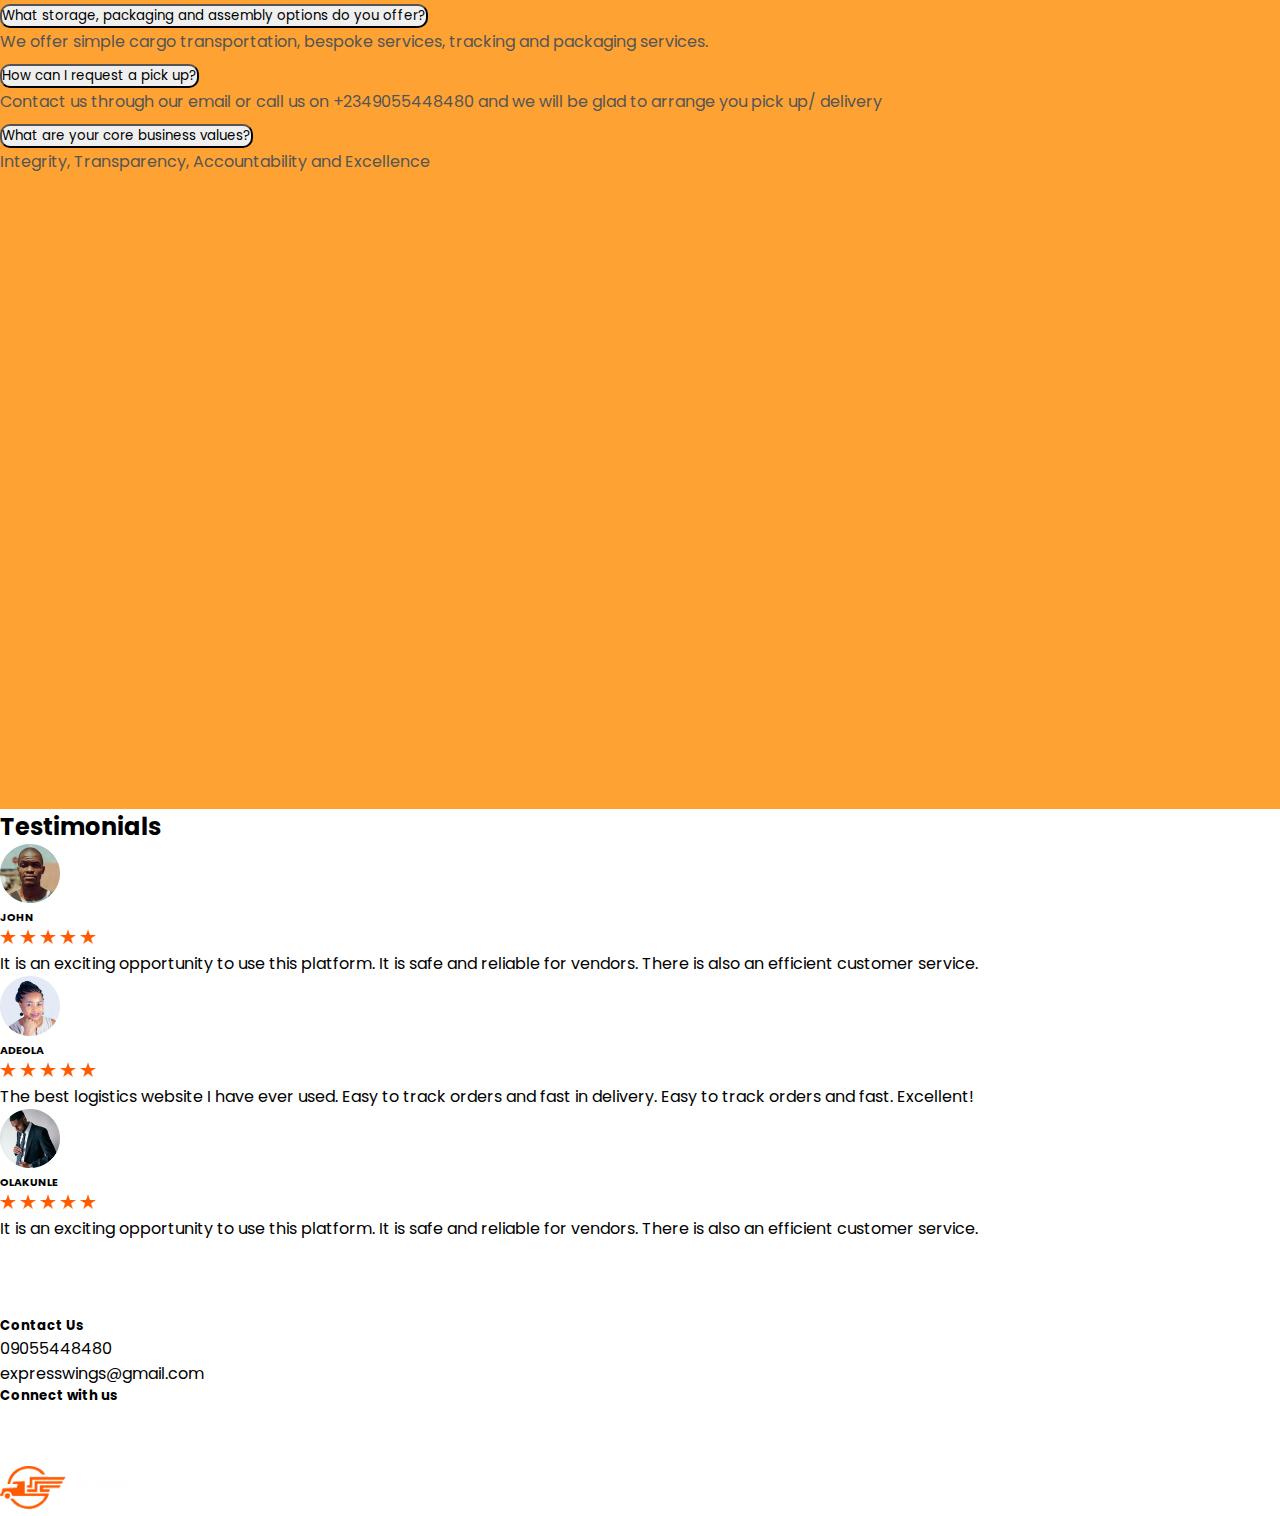
==== commit 307936f2: "fixed the errors in the navbar" ====
--- a/index.html
+++ b/index.html
@@ -16,8 +16,8 @@
   <header>
     <nav class="navbar navbar-expand-lg shadow-sm" id="heading">
       <div class="container-fluid">
-        <a class="navbar-brand"></a> <img src="../images/expresswings-logo.png" alt="Express wings logo" class="img">
-        <button class="navbar-toggler" style="margin-left: 15rem;" type="button" data-bs-toggle="collapse" data-bs-target="#navbarNav" aria-controls="navbarNav" aria-expanded="false" aria-label="Toggle navigation">
+        <a class="navbar-brand"><img src="../images/expresswings-logo.png" alt="Express wings logo" class="img"></a> 
+        <button class="navbar-toggler" type="button" data-bs-toggle="collapse" data-bs-target="#navbarNav" aria-controls="navbarNav" aria-expanded="false" aria-label="Toggle navigation">
           <span class="navbar-toggler-icon fs-1 mt-2"><i class="fa-solid fa-bars"></i></span>
         </button>
         <div class="collapse navbar-collapse" id="navbarNav">
--- a/about-us/style.css
+++ b/about-us/style.css
@@ -83,4 +83,9 @@
   .footer-img {
     margin-top: 50px;
   }
+
+  .about-us-img {
+    margin-top: 4rem;
+  }
+
 }--- a/sign-up/sign-up.css
+++ b/sign-up/sign-up.css
@@ -130,9 +130,8 @@
 
   .img {
     width: 6rem;
-    margin-left: -18rem;
   }
-
 }
 
 
+
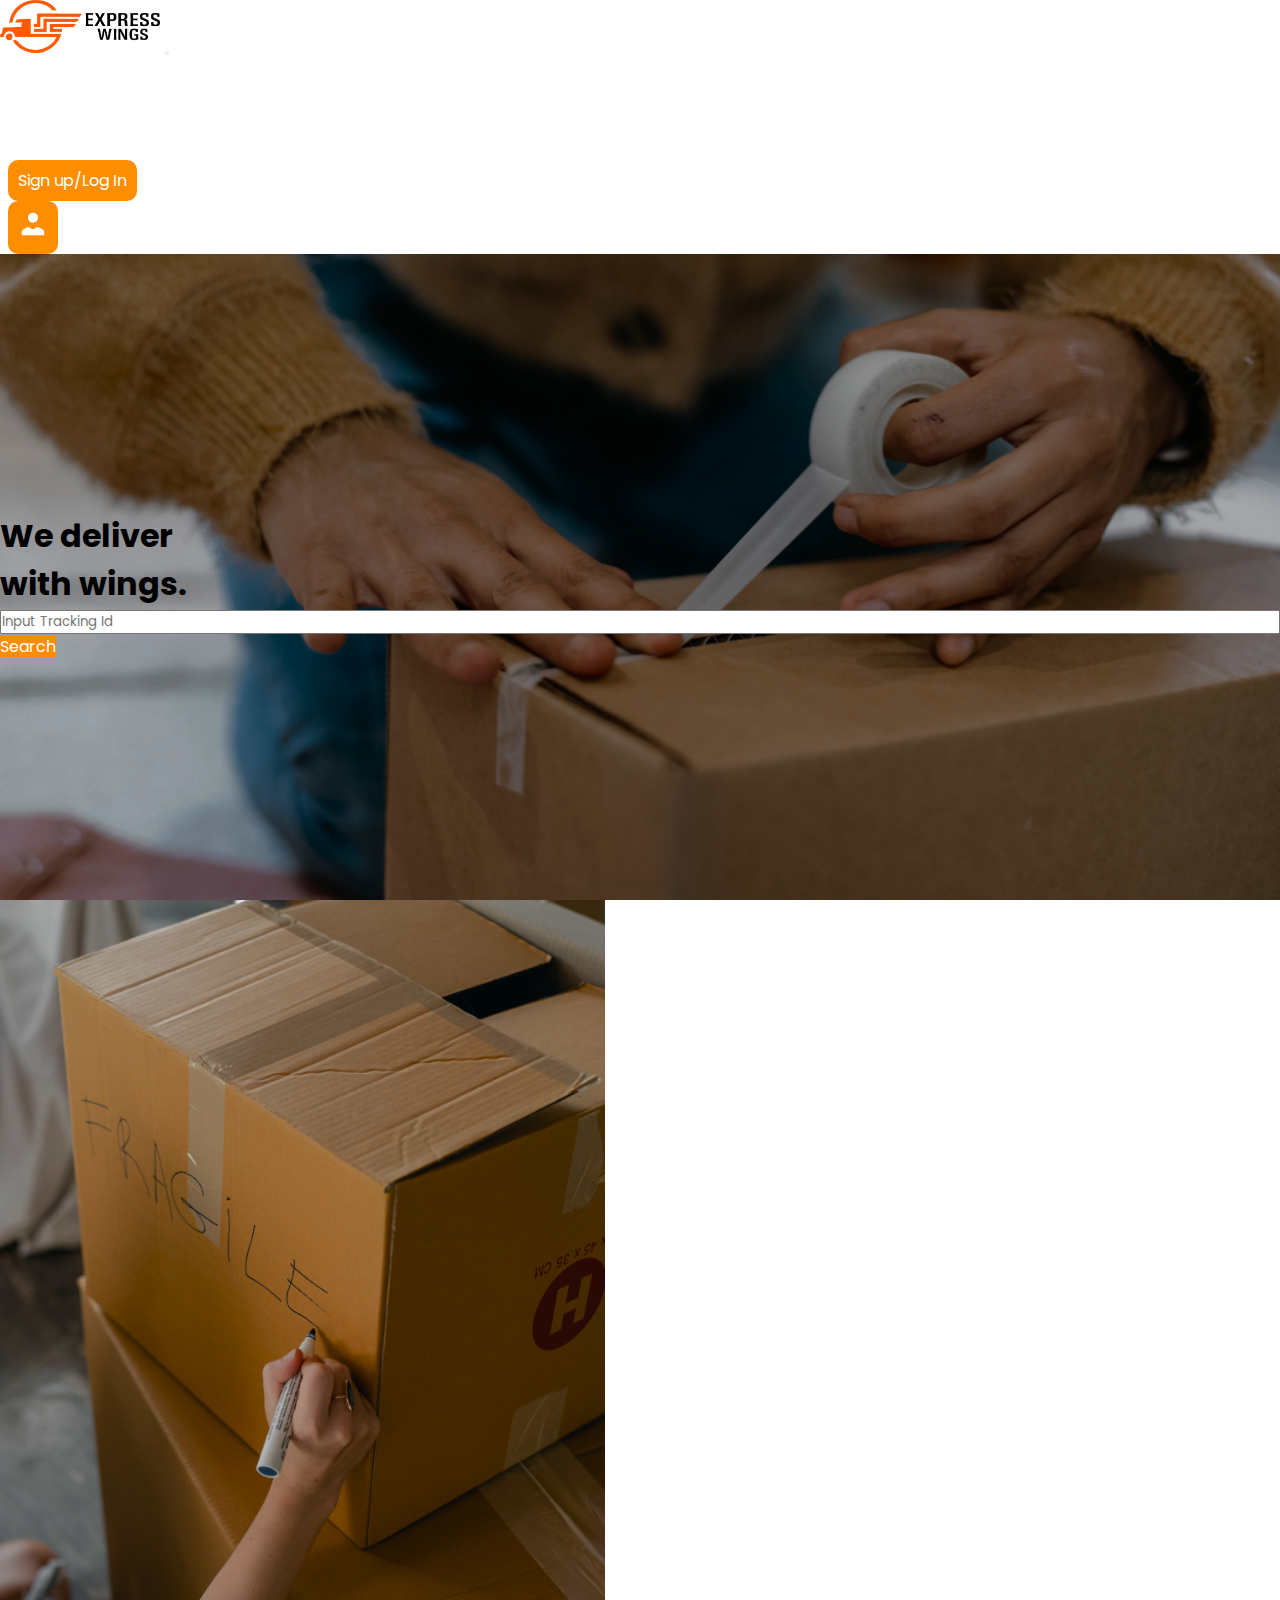
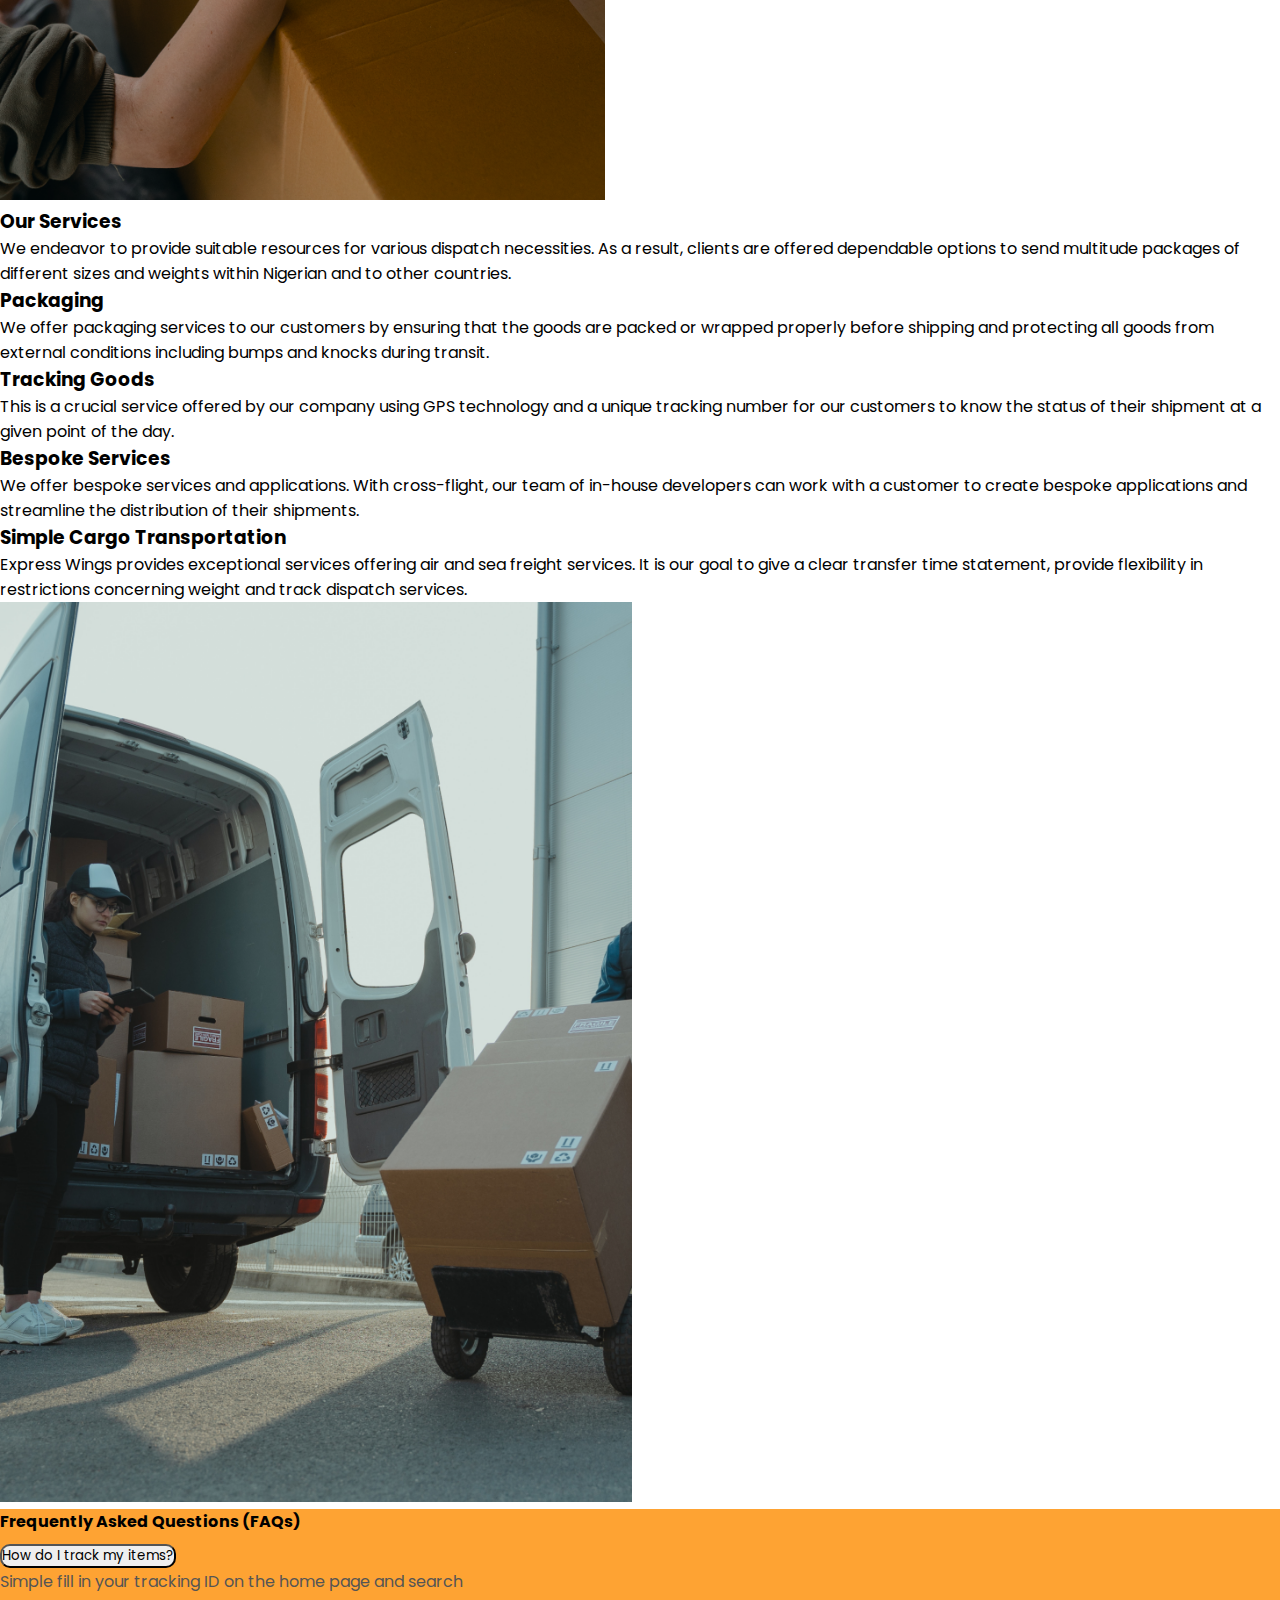
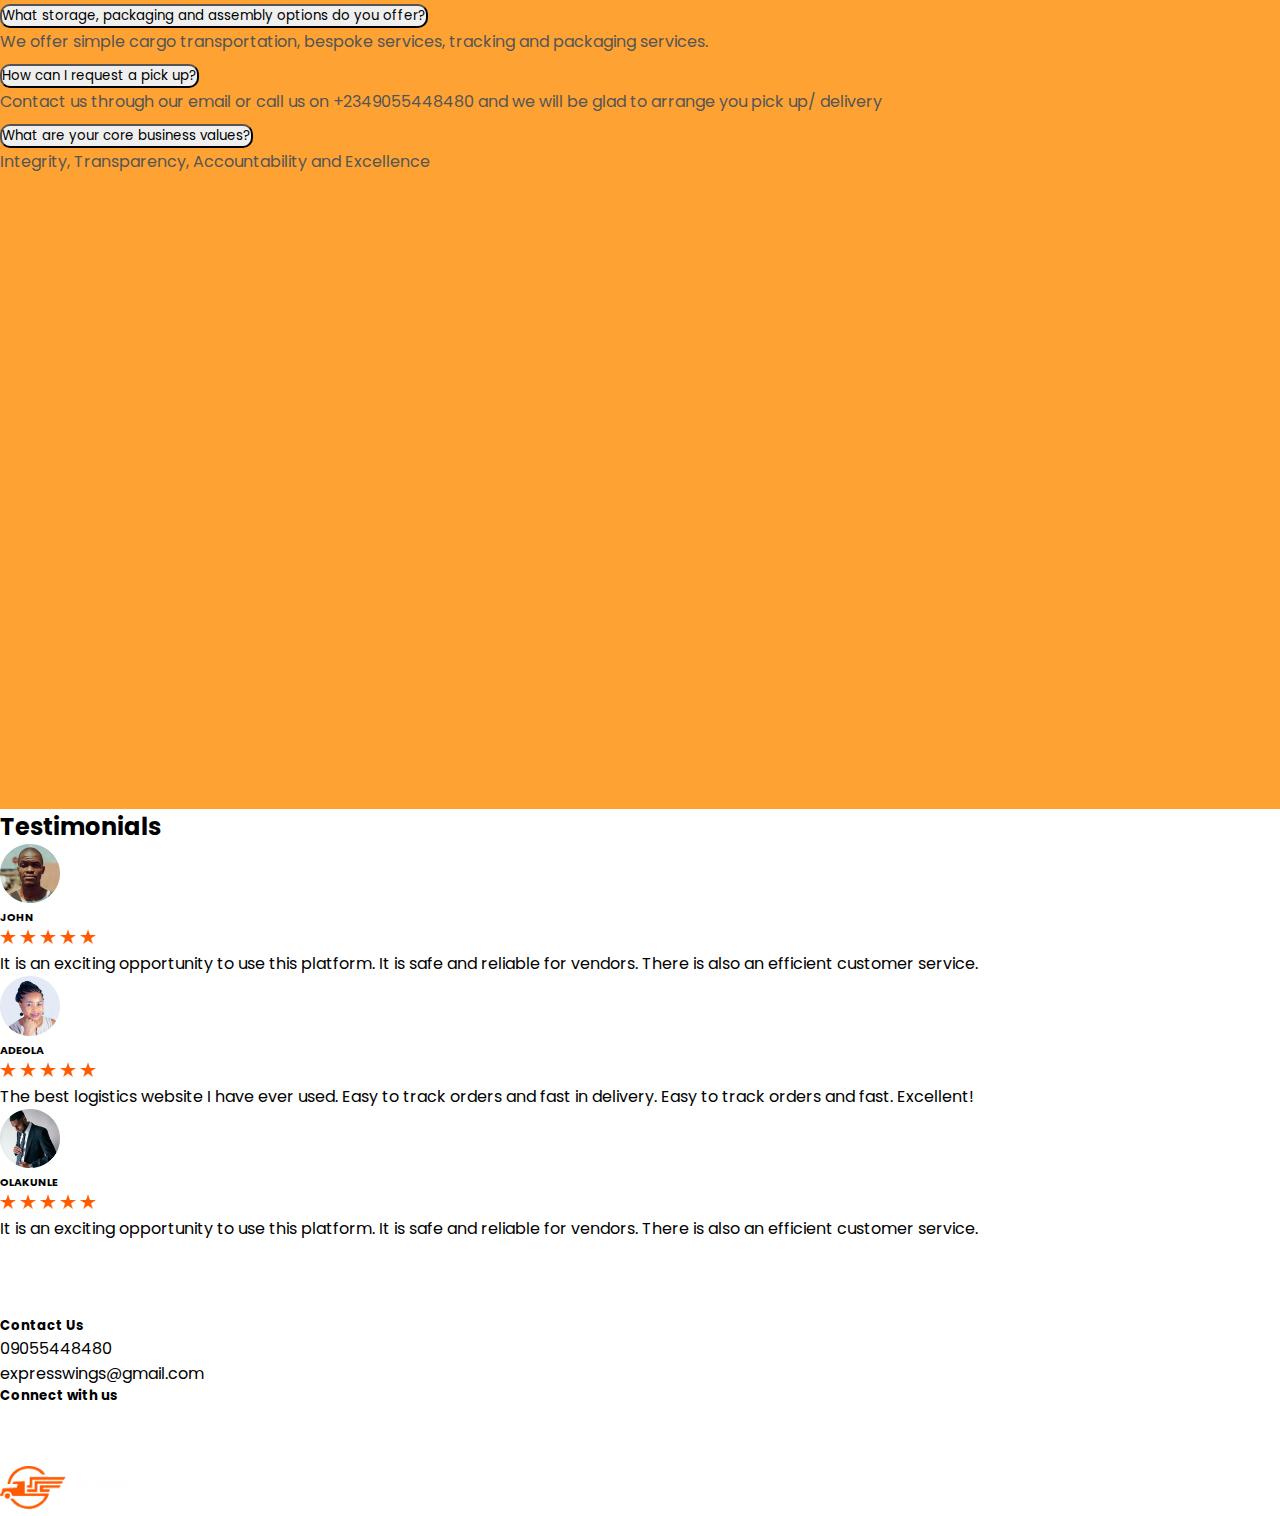
==== commit bc358e1d: "corrected some informations in the website" ====
--- a/index.html
+++ b/index.html
@@ -57,7 +57,7 @@
             <h1 class="fs-1 text-center mb-5">We deliver <br /> with wings.</h1>
             <div class="d-flex bg-light px-1 py-2 w-100 gap-4 rounded">
               <input type="search" id="search" placeholder="Input Tracking Id" class="p-1 rounded border-0 ps-5">
-              <label for="search" class="btn bg-light pt-2 label-btn">search</label>
+              <label for="search" class="btn bg-light pt-2 label-btn"><a href="./sorting/sorting.html" style="text-decoration: none; color: #fff;">Search</a></label>
             </div>
           </div>
         </div>
